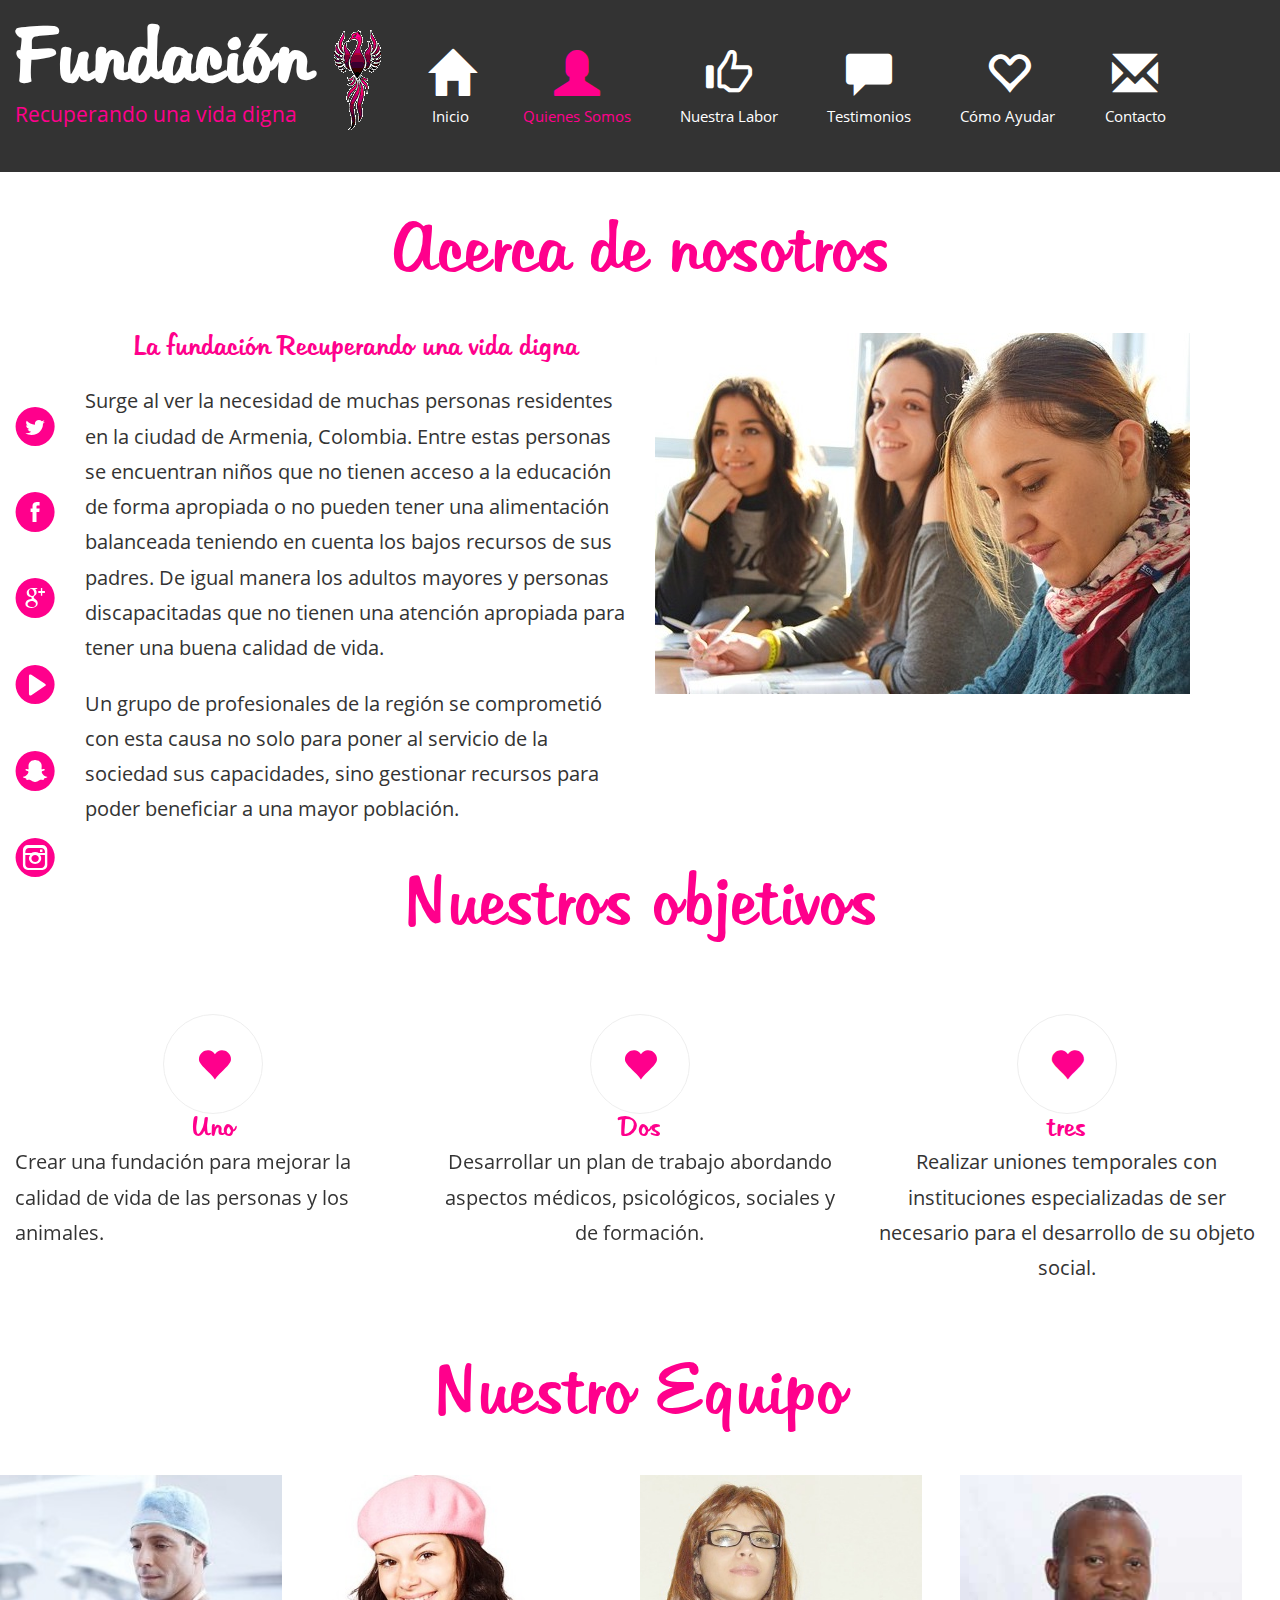
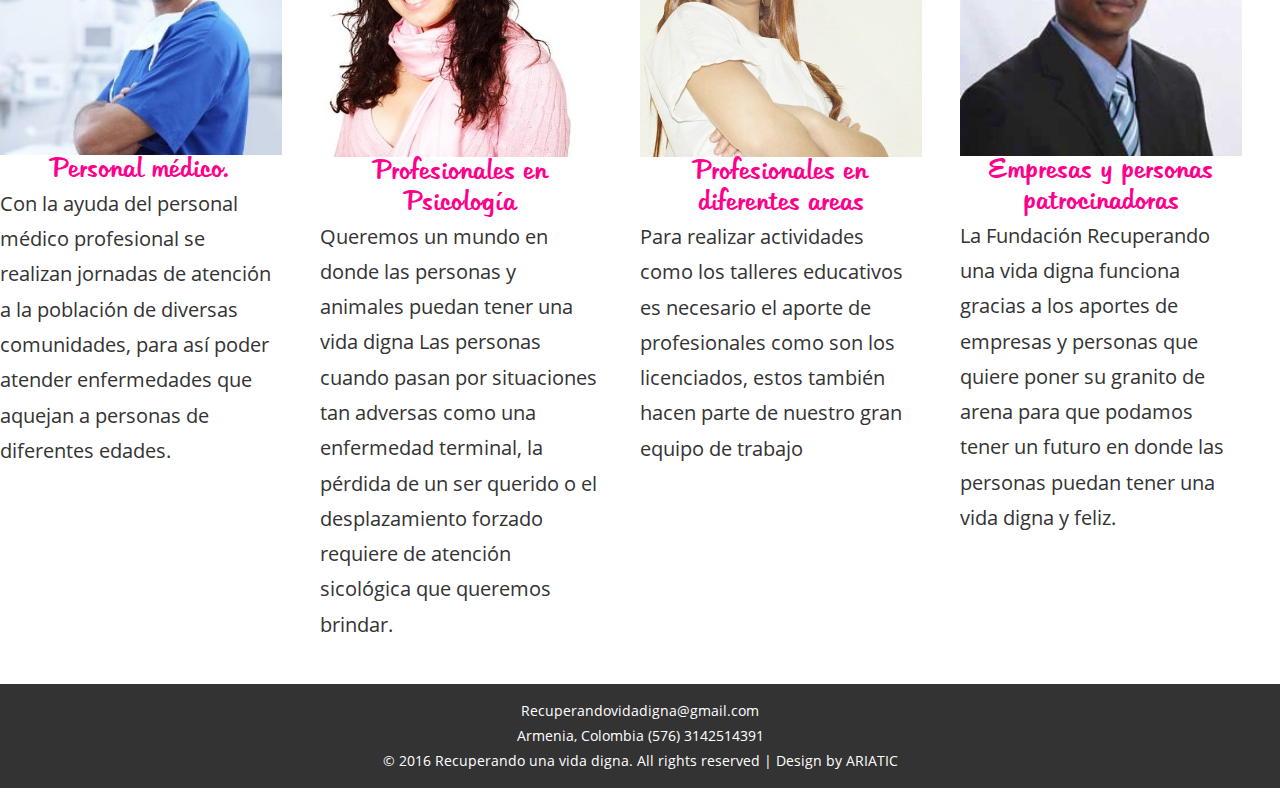
==== PaginaWeb/about.html @ aca2772b "Actualización de cambios" ====
﻿<!--
Author: W3layouts
Author URL: http://w3layouts.com
License: Creative Commons Attribution 3.0 Unported
License URL: http://creativecommons.org/licenses/by/3.0/
-->
<!DOCTYPE html>
<html>
<head>
<title>Charity a charity Category Flat Bootstrap Responsive Web Template | About :: w3layouts</title>
<link href="css/bootstrap.css" rel='stylesheet' type='text/css' />
<!-- jQuery (Bootstrap's JavaScript plugins) -->
<script src="js/jquery.min.js"></script>
<!-- Custom Theme files -->
<link href="css/style.css" rel="stylesheet" type="text/css" media="all" />
<link href="css/fundacion.css" rel='stylesheet' type='text/css' />
<!-- Custom Theme files -->
<meta name="viewport" content="width=device-width, initial-scale=1">
<meta http-equiv="Content-Type" content="text/html; charset=utf-8" />
<meta name="keywords" content="Charity Responsive web template, Bootstrap Web Templates, Flat Web Templates, Android Compatible web template, 
Smartphone Compatible web template, free webdesigns for Nokia, Samsung, LG, SonyErricsson, Motorola web design" />
<script type="application/x-javascript"> addEventListener("load", function() { setTimeout(hideURLbar, 0); }, false); function hideURLbar(){ window.scrollTo(0,1); } </script>

</head>
<body>
    <!---->

    <header class="encabezado">

        <div class="maya">

            <a href="index.html" class="logotipo">
                <h2 class="titulofundacion maya1">Fundación</h2>
                <h4 class="titulo1">Recuperando una vida digna</h4>
            </a>

        </div>

        <section class="imagenLogo maya">

            <img src="images/logo-final-ave-fenix5.png" class="imagenLogo" />
        </section>

                <div class="maya">
                    <div class="header-top">

                        <div class="top-menu1">
                            <span class="menu1">SOCIAL</span>

                            <ul class="socialmedia">
                                <li><a href="https://twitter.com/Rvidadigna" target="_blank">A</a></li>
                                <li><a href="https://www.facebook.com/recuperando.unavidadigna" target="_blank">B</a></li>
                                <li><a href="https://plus.google.com/u/0/114575004802060829452/posts" target="_blank">C</a></li>
                                <li><a href="https://www.youtube.com/channel/UCxZM-5eTCwIT9aloMJXSlDg" target="_blank">F</a></li>
                                <li><a href="">W</a></li>
                                <li><a href="https://www.instagram.com/recuperandovidadigna/" target="_blank">V</a></li>
                            </ul>
                        </div>
                        <div class="top-menu">
                            <span class="menu">MENU</span>
                            <ul>
                                <li><a href="index.html"><span class="glyphicon glyphicon-home" aria-hidden="true"></span>Inicio</a></li>
                                <li class="active"><a href="about.html"><span class="glyphicon glyphicon-user" aria-hidden="true"></span>Quienes Somos</a></li>
                                <li><a href="shortcodes.html"><span class="glyphicon glyphicon-thumbs-up" aria-hidden="true"></span>Nuestra Labor</a></li>
                                <li><a href="gallery.html"><span class="glyphicon glyphicon-comment" aria-hidden="true"></span>Testimonios</a></li>
                                <li><a href="como_ayudar.html"><span class="glyphicon glyphicon-heart-empty" aria-hidden="true"></span>Cómo Ayudar</a></li>
                                <li><a href="contact.html"><span class="glyphicon glyphicon-envelope" aria-hidden="true"></span>Contacto</a></li>
                            </ul>
                        </div>


                        <!-- script-for-menu -->
                        <script>

                            $("span.menu").click(function () {
                                $(".top-menu ul").slideToggle("slow", function () {
                                });
                            });
                        </script>
                        <!-- script-for-menu -->
                        <div class="clearfix"></div>
                    </div>
                </div>

</header>   
        
        <!---->
        <div class="about">
            <div class="container">
                <h1 class="tabitha"> Acerca de nosotros</h1>
                <div class="about-grids">
                    <div class="col-md-6">

                        <div class="team-grid">
                            <h5 class="tabitha2">La fundación Recuperando una vida digna</h5>
                            <br />
                            <p>Surge al ver la necesidad de muchas personas residentes en la ciudad de Armenia, Colombia. Entre estas personas se encuentran niños que no tienen acceso a la educación de forma apropiada o no pueden tener una alimentación balanceada teniendo en cuenta los bajos recursos de sus padres. De igual manera los adultos mayores y personas discapacitadas que no tienen una atención apropiada para tener una buena calidad de vida. </p>
                            <br />
                            <p>Un grupo de profesionales de la región se comprometió con esta causa no solo para poner al servicio de la sociedad sus capacidades, sino gestionar recursos para poder beneficiar a una mayor población. </p>
                         </div>
                         </div>
                        </div>

                    

                    <div class="col-md-6 abt-pic">
                        <img src="images/about.jpg"class="img-responsive" alt="" />
                    </div>
                    <div class="clearfix"></div>
                </div>
                <br />
                <br />
                <h1 class="tabitha"> Nuestros objetivos </h1>
                <div class="charitys abt-chrits">
                    <div class="col-md-4 chrt_grid" style="visibility: visible; -webkit-animation-delay: 0.4s;">
                        <div class="chrty">
                            <figure class="icon">
                                <span class="glyphicon-icon glyphicon-heart" aria-hidden="true"></span>
                            </figure>
                             <h5 class="tabitha2">Uno</h5>
                                <p class="objetivos">Crear una fundación para mejorar la calidad de vida de las personas y los animales.</p>
                            </div>
                    </div>
                    <div class="col-md-4 chrt_grid" style="visibility: visible; -webkit-animation-delay: 0.4s;">
                        <div class="chrty">
                            <figure class="icon">
                                <span class="glyphicon-icon glyphicon-heart" aria-hidden="true"></span>
                            </figure>
                            <h5 class="tabitha2">Dos</h5>
                            <p> Desarrollar un plan de trabajo abordando aspectos médicos, psicológicos, sociales y de formación.</p>
                        </div>
                    </div>
                    <div class="col-md-4 chrt_grid" style="visibility: visible; -webkit-animation-delay: 0.4s;">
                        <div class="chrty">
                            <figure class="icon">
                                <span class="glyphicon-icon glyphicon-heart" aria-hidden="true"></span>
                            </figure>
                            <h5 class="tabitha2">tres</h5>
                            <p> Realizar uniones temporales con instituciones especializadas de ser necesario para el desarrollo de su objeto social.</p>
                        </div>
                    </div>
                    <div class="clearfix"></div>
                </div>
                <div class="testimonals">
                    
                <div class="team">
                    <h5 class="tabitha">Nuestro Equipo</h5>
                    <div class="team-sec">
                        <div class="grid_4">
                            <div class="team-grid ">
                                <img src="images/medicos 2.jpg" alt="">
                                <h5 class="tabitha2">Personal médico.</h5>
                                <p> Con la ayuda del personal médico profesional se  realizan jornadas de atención a la población de diversas comunidades, para así poder atender enfermedades que aquejan a personas de diferentes edades. </p>
                            </div>
                        </div>
                        <div class="grid_4">
                            <div class="team-grid">
                                <img src="images/sicologo.jpg" alt="">
                                <h5 class="tabitha2">Profesionales en Psicología</h5>
                                <p> Queremos un mundo en donde las personas y animales puedan tener una vida digna Las personas cuando pasan por situaciones tan adversas como una enfermedad terminal, la pérdida de un ser querido o el desplazamiento forzado requiere de atención sicológica que queremos brindar. </p>
                            </div>
                        </div>
                        <div class="grid_4 span66">
                            <div class="team-grid">
                                <img src="images/profe 2.jpg" alt="">
                                <h5 class="tabitha2">Profesionales en diferentes areas </h5>
                                <p>Para realizar actividades como los talleres educativos es necesario el aporte de profesionales como son los licenciados, estos también hacen parte de nuestro gran equipo de trabajo </p>
                            </div>
                        </div>
                        <div class="grid_4">
                            <div class="team-grid">
                                <img src="images/t4.jpg" alt="">
                                <h5 class="tabitha2">Empresas y personas patrocinadoras </h5>
                                <p> La Fundación Recuperando una vida digna funciona gracias a los aportes de empresas y personas que quiere poner su granito de arena para que podamos tener un futuro en donde las personas puedan tener una vida digna y feliz.</p>
                            </div>
                        </div>
                        <div class="clearfix"></div>
                    </div>
                </div>
            </div>
        </div>
        <!---->
        <div class="copywrite">
            <div class="container">
                <p>Recuperandovidadigna@gmail.com</p>
                <p> Armenia, Colombia (576) 3142514391 </p>
                <p> © 2016 Recuperando una vida digna. All rights reserved | Design by <a href="http://w3layouts.com/">ARIATIC</a></p>
            </div>
        </div>
        <!---->
</body>

</html>
---- PaginaWeb/css/style.css ----
/*--
	Author: W3layouts
	Author URL: http://w3layouts.com
	License: Creative Commons Attribution 3.0 Unported
	License URL: http://creativecommons.org/licenses/by/3.0/
--*/
body{
	margin:0;
	padding:0;
	font-family: 'OpenSans-Regular';
 }
body a{
	transition:0.5s all;
	-webkit-transition:0.5s all;
	-moz-transition:0.5s all;
	-o-transition:0.5s all;
	-ms-transition:0.5s all;
}
h1,h2,h3,h4,h5,h6{
	margin:0;			   
}
h1.b1,h2.b2,h3.b3 {
  margin-bottom:25px;
  display: block;
}
.row{
	margin:0;
}
.breadcrumb{
	margin:1em 0;
}		
p{
	margin:0;
}
ul{
margin:0;
padding:0;
}
@font-face {
   font-family: 'OpenSans-Regular';
   src: url(../fonts/OpenSans-Regular.ttf)format('truetype');
}
@font-face {
   font-family: 'OpenSans-Light';
   src: url(../fonts/OpenSans-Light.ttf)format('truetype');}

@font-face {
   font-family: 'Dosis-Regular';
   src: url(../fonts/Dosis-Regular.ttf)format('truetype');
}
@font-face {
   font-family: 'Dosis-Bold';
   src: url(../fonts/Dosis-Bold.ttf)format('truetype');
}
@font-face {
   font-family: 'Dosis-Medium';
   src: url(../fonts/Dosis-Medium.ttf)format('truetype');
}
/*----*/
.header{
	background:#333;
	padding:2em 0 1em;
}
.header-top{
	margin-bottom:1em;
}
.logo{
	float:left;
	width:30%;
}
.hdr-address{
	float:left;
	width:50%;
}
.logo a h1{
	color:#FF008C;
	 font-family: 'Dosis-Bold';
font-size:3em;	
	display:inline-block;
	text-decoration:none;
}
.logo a h1 span{
	color:#8D8D8D;
	font-size:16px;
	display:block;
	font-family: 'Dosis-Regular';
}
.address1 p{
	color:#fff;
	font-size:0.9em;
	font-family: 'OpenSans-Light';
}
.address1 h5{
	font-weight:600;
	margin-bottom:5px;
	font-size:1em;
	color:#fff;
}
.address1{
	margin-right:3%;
	width:72%;
	float:left;
}
.call{
	float:left;
	width:25%;
}
.call h5{
	font-weight:600;
	margin-bottom:5px;
	font-size:1em;
	color:#fff;
}
.call p{
	color:#FF008C;
	font-size:0.9em;
	font-family: 'OpenSans-Light';
}
/*--start-search--*/
.search {
    float:left;
}
.sb-search {
	position: absolute;
	right: 14%;
	width: 0%;
	min-width: 41px;
	margin: 0;
	height:40px;
	float: right;
	overflow: hidden;
	-webkit-transition: width 0.3s;
	-moz-transition: width 0.3s;
	transition: width 0.3s;
	-webkit-backface-visibility: hidden;
	background: none;
}
.sb-search-input {
    position: absolute;
    top: 0px;
    left: 30px;
    border: none;
    outline: none;
    height:35px;
	width:80%;
    margin: 0;
    z-index: 10;
    font-size: 1em;
    color: #808080;
    padding: 0 0.7em;
    border-bottom: 1px solid #333;
}
.sb-search-input::-webkit-input-placeholder {
	color:#000;
}
.sb-search-input:-moz-placeholder {
	color: #000;
}
.sb-search-input::-moz-placeholder {
	color: #efb480;
}
.sb-search-input:-ms-input-placeholder {
	color: #ffffff;
}
.sb-icon-search,.sb-search-submit  {
	width: 41px;
    height: 34px;
    display: block;
    position: absolute;
    right: 0;
    top: 0px;
    padding: 0;
    margin: 0;
    line-height: 85px;
    text-align: center;
	cursor: pointer;
}
.sb-search-submit {
	background:#333 url('../images/search.png') no-repeat center 6px;
	-ms-filter: "progid:DXImageTransform.Microsoft.Alpha(Opacity=0)"; /* IE 8 */
    filter: alpha(opacity=0); /* IE 5-7 */
    color: transparent;
	border: none;
	outline: none;
	z-index: -1;
	-webkit-appearance: none;
}
.sb-icon-search {
   background:#333 url('../images/search.png') no-repeat center 6px;
	z-index: 90;
}
/* Open state */
.sb-search.sb-search-open,.no-js .sb-search {
	width:22%;
}
.sb-search.sb-search-open .sb-icon-search,.no-js .sb-search .sb-icon-search {
	z-index: 11;
}
.sb-search.sb-search-open .sb-search-submit,.no-js .sb-search .sb-search-submit {
	z-index: 90;
}
/*-- search-ends --*/
.top-menu{
	text-align:center;
}
.top-menu ul li{
	display:inline-block;
	margin-top:1em;
}
.top-menu ul li a{
	font-size:1.1em;
	display:block;
	padding:10px 18px;
	margin:0 0.3em;
	color:#fff;
	text-decoration:none;
}
.top-menu ul li.active a,.top-menu ul li a:hover{
	color:#FF008C;
}
span.menu{
	display: none;
}
.glyphicon {
  top: -8px;
  display: block;
}
/*--banner--*/
@keyframes cf3FadeInOut {
    0% {
        background: url('../images/bnr3.jpg') no-repeat 0px 0px;
    }

    25% {
        background: url('../images/Slide 3.jpg') no-repeat 0px 0px;
    }

    50% {
        background: url('https://www.telemundo.com/sites/nbcutelemundo/files/images/media_gallery_cover/2015/08/26/tres-perros-en-un-sofa.jpg') no-repeat 0px 0px;
    }
     100% {
        background: url('../images/bnr3.jpg') no-repeat 0px 0px;
    }
}

#cf3 img.top {
animation-name: cf3FadeInOut;
animation-timing-function: ease-in-out;
animation-iteration-count: infinite;
animation-duration: 20s;
animation-direction: unset;
}



.banner{
	background:url('../images/bnr3.jpg') no-repeat 0px 0px;
	background-size:cover;
	min-height:650px;
	padding-top:17em;
	text-align:center;
    animation-name: cf3FadeInOut;
    animation-timing-function: ease-in-out;
    animation-iteration-count: infinite;
    animation-duration: 20s;
    animation-direction: unset;
}
.banner h2{
	color:#fff;
	font-size:4em;
	font-family: 'Dosis-Bold';
}
.slider {
	position: relative;
	text-align: center;
}
.rslides {
  position: relative;
  list-style: none;
  overflow: hidden;
  width: 100%;
  padding: 0;
  margin: 0;
  }
.rslides h2{
color:#fff;
font-size: 4em;
    width: 92%;
    margin: 0 auto;
	letter-spacing:2px;
	text-transform:uppercase;
}
.rslides h3{
color:#fff;
font-size: 2em;
margin-top:1em;
text-transform:uppercase;
}
.rslides li {
  -webkit-backface-visibility: hidden;
  position: absolute;
  display: none;
  width: 100%;
  left: 0;
  top: 0;
  }
.rslides li:first-child {
  position: relative;
  display: block;
  float: left;
  }
.callbacks_tabs a:after {
	content: "\f111";
	font-size: 0;
	font-family: FontAwesome;
	visibility: visible;
	display: block;
	height:11px;
	width: 11px;
	display: inline-block;
	border: 2px solid #fff;
	border-radius:50%;
	background:#fff;
}
.callbacks_here a:after{
	border: 2px solid #FFF;
	background:transparent;
}
.callbacks_tabs a{
	visibility:hidden;
}
.callbacks_tabs li{
	display:inline-block;
}
ul.callbacks_tabs.callbacks1_tabs {
	position: absolute;
	bottom: -100%;
	z-index: 999;
	left: 44%;
}
/*----*/
.welcome {
    padding: 2em 0em 0em 0em;
}
.welcome-top{
	text-align:center;
}
.welcome-top h3,.mission h3{
    color: #FF008C;
    font-size: 3em;
    margin: 0;
    font-family: 'Dosis-Regular';
	text-align:center;
}
.welcome-top h4 {
    font-size: 2.5em;
    margin: 0.7em 0 0;
    color: #666;
   font-family: 'Dosis-Regular';
   font-weight:500;
   font-weight:bold;
}
.welcome-top p {
    font-size: 1.7em;
    line-height: 1.8em;
    color: #666;
        margin: 1em auto;
    width: 80%;
}
.charitys{
	margin-top:2em;
}
.chrt_grid{
	text-align:center;
}
.chrt_grid .icon {
  width: 100px;
  height: 100px;
  border-radius: 50%;
  background:#fff;
  margin: 0 auto;
  text-align: center;
  position: relative;
	border:1px solid #eee;
}
.chrt_grid .icon img {
  position: relative;
  z-index: 100;
  transition: all 0.3s ease 0s;
}
.chrt_grid .icon:before {
  content: '';
  width: 102%;
  height: 102%;
  border-radius: 50%;
  background: #333;
  position: absolute;
  top: -1px;
  left: -1px;
  z-index: 10;
  -webkit-transform: scale(0);
  -moz-transform: scale(0);
  -ms-transform: scale(0);
  -o-transform: scale(0);
  transform: scale(0);
  transition: all 0.3s ease 0s;
}
.chrt_grid:hover .icon img {
  -webkit-transform: scale(0.9);
  -moz-transform: scale(0.9);
  -ms-transform: scale(0.9);
  -o-transform: scale(0.9);
  transform: scale(0.9);
}
.chrt_grid:hover .icon:before {
  -webkit-transform: scale(1);
  -moz-transform: scale(1);
  -ms-transform: scale(1);
  -o-transform: scale(1);
  transform: scale(1);
}
.glyphicon-heart,.glyphicon-asterisk,.glyphicon-flag{
	color:#FF008C;
  font-size:35px;
}
.glyphicon-icon {
    position: relative;
  top: 33px;
  display: block;
  font-family: 'Glyphicons Halflings';
  font-style: normal;
  font-weight: normal;
  text-align: center;
  line-height: 1;
  -webkit-font-smoothing: antialiased;
  -moz-osx-font-smoothing: grayscale;
  z-index: 999;
}
.chrty h3 {
    color: #333;
    font-size: 1.7em;
    margin:0.5em 0;
   font-family: 'Dosis-Medium';
}
.chrty p {
    font-size: 1.4em;
    line-height: 1.8em;
    color: #333;
}
/*--mission--*/
.mission{
    padding-top:3em;
	padding-bottom:1em;
}
.blog1 h4 a {
    color: #333;
    font-size: 1.25em;
   font-family: 'Dosis-Medium';
    margin: 2.7em 0 0.5em 0;
    display: inline-block;
    text-decoration: none;
}
.blog1 p{
	color:#666;
    font-size:1.5em;
    text-align:justify;
}
.text_grid{
	text-align:right;
}
.mission-sec{
	margin-top:3em;
}
.join {   
    padding: 2.5em 0;
    background: #333;
    text-align: center;
}
.join h3 {
    font-size: 2.2em;
    color: #fff;
	 font-family: 'Dosis-Medium';
	 margin-bottom:5px;
}
.join p {
    line-height: 1.8em;
    color: #fff;
    font-size: 1em;
}
.join a {
    font-size: 1.3em;
    font-weight: 600;
    color: #fff;
    padding: 0.5em 1.8em;
    background: #333;
    border-radius: 7px;
	-webkit-border-radius: 7px;
	-moz-border-radius: 7px;
	-o-border-radius: 7px;
	-ms-border-radius: 7px;
    border: 2px solid #fff;
    display: inline-block;
    text-decoration: none;
}
.join a:hover{
	background: #fff;
	color:#333;
}
/*--bottom-grids--*/
.bottom-grids{
	padding:3em 0;
}
.bottom-left-grid{
	padding-left:0;
}
.bottom-left-grid h3,.bottom-right-grid h3{
	color: #FF008C;
    font-size: 2.3em;
    font-family: 'Dosis-Regular';
}
.project{
	margin-top:2.5em;
}
.project h4{
    color: #333;
    font-size:1.5em;
    font-family: 'Dosis-Medium';
    margin:0.5em 0;
    display: inline-block;
    text-decoration: none;
}
.project p {
    color: #999;
    font-size: 1em;
    line-height: 1.8em;
}
.project a{
	display:block;
	margin-top:1em;
	text-decoration:none;
	color: #FF008C;
}
.project a:hover{
	color:#333;
}
.links{
	margin-top:2em;
}
.links h3{
	color: #FF008C;
    font-size: 2.3em;
    font-family: 'Dosis-Regular';
}
.glyphicon2{
    position: relative;
    top:2px;
	margin-right:1em;
    display: inline-block;
    font-family: 'Glyphicons Halflings';
    font-style: normal;
    font-weight: 400;
    line-height: 1;
    -webkit-font-smoothing: antialiased;
    -moz-osx-font-smoothing: grayscale;
}
.glyphicon-menu-right:before{
	color:#333;
	content: "\e258";
}
.links ul{
	margin-top:2em;
}
.links ul li{
	display:block;
}
.links ul li a{
	display:block;
	text-decoration:none;
	color:#333;
	font-size:1.1em;
	padding-bottom:15px;
}
.links ul li a:hover{
	color: #FF008C;
}
.event-pic-info h4 a{
    color: #868686;
    font-size: 1em;
	text-decoration: none;
}
.event-pic-info h4 a:hover,.blog1 h4 a:hover{
	color: #FF008C;
}

.event-pic-info span{
    color: #D2D2D2;
    font-size:1em;
    margin: .5em 0;
	display: inline-block;
}
.event-pic-info p {
    color: #999;
    font-size: 1em;
    line-height: 1.8em;
}
.event-grids{
	margin-top:3em;
}
.bottom-right-grid{
	padding-left:6em;
}
.event-pic{
	padding-left:0;
}
.event-pic-info{
	padding-right:0;
}
.social-grid h4{
	color: #FF008C;
    font-size: 2em;
    font-family: 'Dosis-Regular';
}
.social-grid{
	float:left;
	margin-right:2em;
}
.social-grid p{
	color:#999;
	font-size:0.9em;
	margin-top:8px;
}
.icons{
	float:left;
}
.social i {
width: 27px;
height: 27px;
background: url('../images/social.png') no-repeat 0px 0px;
display: inline-block;
margin:0 5px;
}
a i.facebook:hover{
background-position:-3px -2px;
}
a i.twitter:hover{
background-position: -43px -3px;
}
a i.dribble:hover{
background-position: -83px -3px;
}
a i.google:hover{
background-position:-126px -2px
}
a i.youtube:hover{
background-position:-167px -3px;
}
a i.facebook{
background-position:-3px -36px;
}
a i.twitter{
background-position: -43px -36px;
}
a i.dribble{
background-position: -83px -36px;
}
a i.google{
background-position:-126px -36px
}
a i.youtube{
background-position:-167px -36px;
}
.news-ltr{
	margin:3em 0 3em;
}
.news-ltr h4 {
    color: #FF008C;
    font-size: 2em;
    font-family: 'Dosis-Regular';
    margin: 0em 0em 0.5em 0em;
}
 .news-ltr p {
    color: #999;
    line-height: 1.8em;
    font-size:1em;
}
.news-ltr form input[type="text"] {
  width: 72%;
  padding:12px 12px;
  float: left;
  color: #333;
  outline: none;
  background: none;
  border:1px solid #333;
  background: #fff;
  font-size:0.9em;
}
.news-ltr form input[type="submit"] {
  width: 23%;
  color: #fff;
  border: 2px solid #333;
  outline: none;
  padding: 11px 12px;
  background:#333;
  transition: 0.5s all;
  -webkit-transition: 0.5s all;
  -moz-transition: 0.5s all;
  -o-transition: 0.5s all;
  -ms-transition: 0.5s all;
  float: left;
  font-size:0.9em;
}
.news-ltr form input[type="submit"]:hover{
	  border: 2px solid #333;  
  background: transparent;
  color:#333;  
}
.news-ltr form{
	margin-top:2em;
}
.copywrite{
	padding: 1em 0;
    text-align: center;
	background:#333;
}
.copywrite p {
    color: #fff;
    line-height: 1.8em;
    font-size: 1em;
}
.copywrite p  a{
	color:#fff;
}
/*--about--*/
.about{
	padding:3em 0;
}
.about h2,h2.top,.gallery h2,h3.hdng{
	color: #FF008C;
    font-size: 3em;
    font-family: 'Dosis-Medium';
    text-align: center;
}
.about-grids{
	margin-top:3em;
}
.about-info h3{
	color: #333;
    font-size: 2.3em;
    font-family: 'Dosis-Regular';
}
.about-info h5 {
    color: #FF008C;
    margin: 0.5em 0;
    font-size: 1.1em;
    line-height: 1.5em;
}
.about-info p{
	font-size:1em;
	color:#999;
	line-height:1.8em;
}
.abt-chrits{
	margin:5em 0;
}
.testimonals{
	margin-top:4em;
}
.testimonals h3{
	color: #FF008C;
    font-size:2.5em;
    font-family: 'Dosis-Regular';
	text-align:center;
}
.testimonal-grids{
	margin-top:2em;
}
.testimonal-grid:first-child {
  margin: 0;
}
.testimonal-grid{
  margin: 0 0 0 30px;
  padding:0;
  width: 31.5%;
}
.testi-info p{
  background: #333;
  padding: 25px 30px 25px 30px;
  border-radius: 0;
  line-height: 1.5em;
  font-size: 0.95em;
  color: #7d7d7d;
}
.testi-info p:hover{
	color:#fff;
}
.testi-info h4{
	color:#333;
	font-size:1.3em;
	margin-top:15px;
	display:block;
}
.testi-info a{
	color:#FF008C;
	text-decoration:none;
	font-size: 0.8em;
	font-weight:500;
}
.testi-info a:hover{
	color:#333;
}
.team{
margin-top:3em;
}
.team h3{
	color: #FF008C;
    font-size:2.5em;
    font-family: 'Dosis-Regular';
	text-align:center;
}
.grid_4 {
	width: 22%;
	float: left;
	margin: 0 3% 0% 0;
}
.team-grid p {
font-size: 1.4em;
  line-height: 1.8em;
  color: #333;
  text-align:left;
}
.team-grid img {
	width: 100%;
}
.team-grid h4{
    font-size: 1.3em;
    color: #333;
  margin:0.6em 0;
}
.team-sec{
	margin-top:3em;
}
/*--shortcodes--*/
.pages {
	padding:3em 0px;
}
h3.ghj {
	color: #000;
	font-size: 2em !important;
	margin: 0 0 1em;
}
.headdings, .Buttons, .progress-bars, .alerts, .bread-crumbs, .pagenatin, .appearance, .distracted {
	padding: 2em 0;
}
.breadcrumb {
	margin-bottom: 3em !important;
}
.table {
	margin-bottom: 0;
}
.b4,.b5,.b6 {
  margin-top: 15px !important;
  margin-bottom: 15px !important;
}
.bs-example h1, .bs-example hh2, .bs-example h3, .bs-example h4, .bs-example h5, .bs-example h6 {
  margin: 0 0 10px;
}
/*--Typography--*/
.show-grid [class^=col-] {
    background: #fff;
  text-align: center;
  margin-bottom: 10px;
  line-height: 2em;
  border: 10px solid #f0f0f0;
}
.show-grid [class*="col-"]:hover {
  background: #e0e0e0;
}
.grid_3{
	margin-bottom:2em;
}
.xs h3, h3.m_1{
	color:#000;
	font-size:1.7em;
	font-weight:300;
	margin-bottom: 1em;
}
.grid_3 p{
  color: #999;
  font-size: 0.85em;
  margin-bottom: 1em;
  font-weight: 300;
}
.grid_4{
	background:none;
}
.label {
  font-weight: 300 !important;
  border-radius:4px;
}  
.grid_5{
	background:none;
	padding:2em 0;
}
.grid_5 h3, .grid_5 h2, .grid_5 h1, .grid_5 h4, .grid_5 h5, h3.hdg, h3.bars {
	color: #000;
    font-size: 2em !important;
    margin: 0 0 1em;
}
.table > thead > tr > th, .table > tbody > tr > th, .table > tfoot > tr > th, .table > thead > tr > td, .table > tbody > tr > td, .table > tfoot > tr > td {
  border-top: none !important;
}
.tab-content > .active {
  display: block;
  visibility: visible;
}
.pagination > .active > a, .pagination > .active > span, .pagination > .active > a:hover, .pagination > .active > span:hover, .pagination > .active > a:focus, .pagination > .active > span:focus {
  z-index: 0;
}
.badge-primary {
  background-color: #03a9f4;
}
.badge-success {
  background-color: #8bc34a;
}
.badge-warning {
  background-color: #ffc107;
}
.badge-danger {
  background-color: #e51c23;
}
.grid_3 p{
  line-height: 2em;
  color: #888;
  font-size: 0.9em;
  margin-bottom: 1em;
  font-weight: 300;
}
.bs-docs-example {
  margin: 1em 0;
}
section#tables  p {
 margin-top: 1em;
}
.tab-container .tab-content {
  border-radius: 0 2px 2px 2px;
  border: 1px solid #e0e0e0;
  padding: 16px;
  background-color: #ffffff;
}
.table td, .table>tbody>tr>td, .table>tbody>tr>th, .table>tfoot>tr>td, .table>tfoot>tr>th, .table>thead>tr>td, .table>thead>tr>th {
  padding: 15px!important;
}
.table > thead > tr > th, .table > tbody > tr > th, .table > tfoot > tr > th, .table > thead > tr > td, .table > tbody > tr > td, .table > tfoot > tr > td {
  font-size: 0.9em;
  color: #999;
  border-top: none !important;
}
.tab-content > .active {
  display: block;
  visibility: visible;
}
.label {
  font-weight: 300 !important;
}
.label {
  padding: 4px 6px;
  border: none;
  text-shadow: none;
}
.nav-tabs {
  margin-bottom: 1em;
}
.alert {
  font-size: 0.85em;
}
h1.t-button,h2.t-button,h3.t-button,h4.t-button,h5.t-button {
line-height:1.8em;
  margin-top:0.5em;
  margin-bottom: 0.5em;
}
li.list-group-item1 {
  line-height: 2.5em;
}
.input-group {
  margin-bottom: 20px;
  }
.in-gp-tl{
padding:0;
}
.in-gp-tb{
padding-right:0;
}
.list-group {
  margin-bottom: 48px;
}
 ol {
  margin-bottom: 44px;
}
h2.typoh2{
    margin: 0 0 10px;
}
/*--gallery--*/
.gallery {
  padding: 3em 0 5em;
}
.gallery-bottom{
	margin-top:2em;
}
.gallery-left img{
	width:100%;
}
.gallery-left:hover img {
  -webkit-filter: grayscale(100%);
  opacity:8;
  transition: all 300ms!important;
  -webkit-transition: all 300ms!important;
  -moz-transition: all 300ms!important;
}
.gallery-left{
	position: relative;
}
.gallery-grid img{
	width:100%;
}
.gallery-grid:hover img {
  -webkit-filter: grayscale(100%);
  opacity:8;
  transition: all 300ms!important;
  -webkit-transition: all 300ms!important;
  -moz-transition: all 300ms!important;
}
.gallery-grid{
	position: relative;
}
.gallery-1{
	margin-top:25px;
}
.gallery-1:nth-child(1){
	margin-top:0;
}
/*--contact--*/
.contact {
    padding: 3em 0;
}
.map {
    padding:3em 0;
}
.map iframe {
    width: 100%;
    height: 400px;
    border: 6px solid rgb(252, 188, 78);
}
.contact-left p {
    font-size: 1em;
    color: #868686;
    line-height: 1.8em;
}
.contact-left ul {
  margin: 1.5em 0 0 0;
  padding: 0;
}
.contact-left ul li {
    display: block;
    margin-top: 1em;
    font-size: 1em;
    color: #868686;
}
.contact-left ul li a{
	color: #868686;
}
.contact-left ul li a:hover{
	color:#EF3DBE;
}
.contact-left ul li span {
    width: 15px;
    height: 15px;
    margin-right: 0.5em;
}
.contact-form-left p {
  font-size: 1em;
  color: #868686;
  line-height: 1.5em;
}
.contact-grids-info {
    margin-top: 3em;
}
.contact-right input[type="text"] {
    border: 1px solid #EAEAEA;
    width: 32.9%;
    margin: 0 0 1em 0;
    outline: none;
    font-size: 0.9em;
    color: #868686;
    padding: 10px 12px;
    -webkit-appearance: none;
}
.contact-right textarea {
    border: 1px solid #EAEAEA;
    outline: none;
    font-size: .9em;
    color: #868686;
    padding: 10px 12px;
    width: 100%;
    resize: none;
    height: 15em;
    -webkit-appearance: none;
}
.contact-right input[type="submit"] {
    border: 1px solid #FF008C;
    padding: .5em 0;
    width: 22%;
    margin-top: 0.8em;
    font-size: 1.1em;
    color: #FFFFFF;
    letter-spacing: 1px;
    outline: none;
    background-color: #FF008C;
    transition: 0.5s all ease;
    -webkit-transition: 0.5s all ease;
    -moz-transition: 0.5s all ease;
    -o-transition: 0.5s all ease;
    -ms-transition: 0.5s all ease;
    -webkit-appearance: none;
}
input[type="text"]:hover, .contact-right textarea:hover  {
    border-color: rgba(255, 0, 140, 0.29);
}
.contact-right input[type="submit"]:hover {
    background-color: #fff;
    color: #FF008C;
    border: 1px dotted #FF008C;
}
.glyphicon3 {
    position: relative;
    top: 1px;
    display: inline-block;
    font-family: 'Glyphicons Halflings';
    font-style: normal;
    font-weight: normal;
    line-height: 1;
    -webkit-font-smoothing: antialiased;
    -moz-osx-font-smoothing: grayscale;
    font-size:1.8em;
}
/*--responsive--*/
@media (max-width: 1440px){
}
@media (max-width: 1366px){
}
@media (max-width: 1280px){
.banner {
    min-height: 550px;
	padding-top: 14em;
}
.welcome-top p {
    width: 68%;
}
}
@media (max-width: 1080px){
.rslides h2 {
    font-size: 4em;
}
.banner {
    min-height: 530px;
}
.welcome-top p {
    width: 75%;
    font-size: 0.9em;
}
.chrty p,.blog1 p,.join p,.project p,.event-pic-info p,.about-info p,.news-ltr p,.contact-left p,.team-grid p{
	font-size:0.9em;
}
.blog1 h4 a {
    margin: 2em 0 0.5em 0;
}
.join-info {
    padding: 0;
}
.event-pic-info h4 a {
    font-size: 1em;
}
.bottom-right-grid {
    padding-left: 1em;
}
.testimonal-grid {
    width: 31%;
}
.contact-right input[type="text"] {
    width: 100%;
}
}
@media (max-width: 991px){
.rslides h2 {
    font-size: 3.5em;
    width: 100%;
}
.address1 h5 {
    font-size: 0.9em;
}
.address1 p {
    font-size: 0.8em;
}
.address1 {
    width: 61%;
}
.call {
    width: 36%;
}
.welcome-top h3, .mission h3 {
    font-size: 2em;
}
.welcome-top h4 {
    font-size: 1.4em;
}
.welcome-top p {
    width: 91%;
}
.chrt_grid {
    width: 80%;
    margin:0 auto 2em;
}
.blog1 h4 a {
    font-size: 0.96em;
	margin: 1em 0 0.5em 0;
}
.blog1 {
    width: 50%;
    float: left;
}
.blog-pic {
    width: 50%;
    float: left;
}
.blog-grids {
    margin-bottom: 2em;
}
.join h3 {
    font-size: 2em;
}
.join a {
    font-size: 1.1em;
	margin-top:1em;
}
.bottom-left-grid h3, .bottom-right-grid h3 {
    font-size:1.7em;
}
.project {
    margin-top: 2em;
}
.links ul li a {
    font-size: 1em;
    padding-bottom: 12px;
}
.bottom-right-grid {
    padding: 0;
	margin-top:2em;
}
.event-grids {
    margin-top: 1.5em;
}
.event-pic-info {
    padding: 0;
    margin-top: 1em;
    float: left;
    width: 60%;
}
.event-pic {
    padding-left: 0;
    float: left;
    width: 40%;
}
.about h2, h2.top, .gallery h2, h3.hdng {
    font-size: 2.5em;
}
.about {
    padding: 2em 0;
}
.about-info h3 {
    font-size: 1.7em;
}
.abt-pic {
    padding: 0;
    margin-top: 1.5em;
}
.about-info{
	padding: 0;
}
.testimonal-grid {
    width: 30%;
    float: left;
}
.team-grid h4 {
    font-size: 1em;
}
.pages {
    padding: 2em 0px;
}
.gallery-grid {
    position: relative;
    width: 25%;
    float: left;
}
.map iframe {
    height: 325px;
}
.contact-right {
    padding: 0;
}
.contact-left {
    padding: 0;
    margin-top: 2em;
}
.contact-right input[type="submit"] {
    width: 16%;
}
.gallery {
    padding: 2em 0 5em;
}
.contact {
    padding: 2em 0;
}
.sb-search.sb-search-open, .no-js .sb-search {
    width: 41%;
}
}
@media (max-width: 640px){
span.menu{
	display: block;
  text-align: right;
  padding-bottom: 0.5em;
  cursor: pointer;	
  position:relative;
}
.top-menu span.menu{
	display:block;
	color:#fff;
	text-align: center;
	font-size:1.1em;
	font-weight:600;
}
.top-menu {
	width:100%;
	float: none;
}
.top-menu  ul{
	display:none;
}
.top-menu  ul li {
	font-size: 12px;
	display:inline-block;
	width: 100%;
	margin:0;
}
.top-menu ul li a {
	padding:12px 0;
	font-size: 1.2em;
	width: 100%;
	margin:0;
}
.top-menu  ul{
	margin: 0;
	z-index: 999;
	position: absolute;
	width: 100%;
	text-align: center;
	left: 0%;	
	background:#333;
	    padding: 10px 0;
}
.logo a h1 {
    font-size: 2.5em;
}
.logo a h1 span {
    font-size: 14px;
}
.logo {
    width: 23%;
}
.hdr-address {
    width: 60%;
}
.sb-search {
    right: 3%;
    top: 3%;
}
.sb-search.sb-search-open, .no-js .sb-search {
    width: 55%;
}
.header-top {
    margin-bottom: 0;
}
.rslides h2 {
    font-size: 2.6em;
}
.banner {
    min-height: 362px;
    padding-top: 8em;
}
.rslides h3 {
    font-size: 1em;
    margin-top: 0.5em;
}
.welcome {
    padding: 2em 0 1em;
}
.chrt_grid {
    width: 100%;
}
.charitys {
    margin-top: 2em;
}
.blog1 {
    width: 100%;
	padding:0;
}
.mission-sec {
    margin-top: 1em;
}
.blog-pic {
    width: 100%;
   margin-top:1em;
    padding: 0;
}
.mission {
    padding-bottom:1em;
}
.join h3 {
    font-size: 1.8em;
}
.join p{
	font-size:0.8em;
}
.bottom-grids {
    padding: 2em 0;
}
.project h4 {
    font-size: 1.35em;
}
.event-pic-info {
    margin-top: 0;
}
.links ul {
    margin-top: 1em;
}
.social-grid h4 {
    font-size: 1.7em;
}
.testimonal-grid {
    width: 100%;
}
.testimonal-grid {
    margin:0 0 1em 0;
}
.testimonal-grid:first-child {
     margin:0 0 1em 0;
}
.grid_4 {
    width: 47%;
    float: left;
    margin: 0 3% 3% 0;
}
.team {
    margin-top: 1em;
}
ul.callbacks_tabs.callbacks1_tabs {
    z-index: 0;
}
.gallery-grid {
    position: relative;
    width: 50%;
    margin-bottom: 2em;
}
.gallery-1 {
    margin-top:0;
}
.gallery {
    padding: 2em 0 2em;
}
.about h2, h2.top, .gallery h2, h3.hdng {
    font-size: 2.3em;
}
.map {
    padding: 1.5em 0;
}
}
@media(max-width:480px){
.logo {
    width: 100%;
    float: none;
    text-align: center;
}
.header {
    padding: 1em 0 1em;
}
.hdr-address {
    width: 100%;
    float: none;
	margin-top:1em;
}
.address1 {
    width: 56%;
    margin-right: 0%;
}
.sb-search {
    right: 3%;
    top: 15%;
}
.sb-search.sb-search-open, .no-js .sb-search {
    width: 75%;
}
span.menu {
    padding-bottom: 0;
    margin-top: 1em;
}
.banner {
    min-height: 290px;
    padding-top: 8em;
}
.rslides h2 {
    font-size: 2em;
}
.welcome-top h4 {
    font-size: 1.2em;
}
.welcome-top p {
    width: 100%;
	font-size: 0.85em;
}
.chrty p, .blog1 p, .join p, .project p, .event-pic-info p, .about-info p, .news-ltr p, .contact-left p, .team-grid p {
    font-size: 0.85em;
}
.mission-sec {
    margin-top: 0em;
}
.blog-grids {
    margin-bottom: 1em;
}
.join {
    padding: 2em 0;
}
.join h3 {
    font-size: 1.6em;
}
.join a {
    font-size: 1em;
    margin-top: 1em;
}
.bottom-left-grid h3, .bottom-right-grid h3 {
    font-size: 1.5em;
}
.bottom-grids {
    padding: 1em 0;
}
.project {
    margin-top: 1em;
}
.event-pic {
    padding: 0;
    width: 100%;
}
.event-pic-info {
    margin-top: 1em;
    width: 100%;
}
.news-ltr {
    margin: 2em 0;
}
.news-ltr h4 {
    font-size: 1.5em;
}
.social-grid h4 {
    font-size: 1.5em;
}
.social-grid {
    margin-right: 0em;
}
.about-grids {
    margin-top: 1.5em;
}
.about-info h3 {
    font-size: 1.5em;
}
.about-info h5 {
    font-size: 0.95em;
}
.chrty h3 {
    font-size: 1.35em;
}
.testimonals h3 {
    font-size: 1.8em;
}
.testimonals {
    margin-top: 0;
}
.abt-chrits {
    margin:3em 0 0;
}
.team h3 {
    font-size: 1.8em;
}
.team-sec {
    margin-top: 1em;
}
.about h2, h2.top, .gallery h2, h3.hdng {
    font-size:1.7em;
}
.map iframe {
    height: 250px;
}
.contact-right textarea {
    height: 13em;
}
.contact-right input[type="submit"] {
    width: 26%;
}
.contact-left ul li {
    font-size: 0.85em;
}
}
@media(max-width:320px) {
    .address1 h5 {
        font-size: 0.75em;
    }

    .address1 p {
        font-size: 0.75em;
    }

    .call h5 {
        font-size: 0.7em;
    }

    .address1 {
        width: 56%;
        margin-right: 2%;
    }

    .sb-search {
        right: 2%;
        top: 15%;
    }

        .sb-search.sb-search-open, .no-js .sb-search {
            width: 90%;
        }

    .banner {
        min-height: 213px;
        padding-top: 3em;
    }

    .rslides h2 {
        font-size: 2em;
    }

    .rslides h3 {
        font-size: 0.9em;
    }

    ul.callbacks_tabs.callbacks1_tabs {
        left: 37%;
        bottom: -72%;
    }

    .welcome-top h3, .mission h3 {
        font-size: 1.7em;
    }

    .blog1 h4 a {
        font-size: 0.9em;
        margin: 1em 0 0.5em 0;
    }

    .join h3 {
        font-size: 1.4em;
        line-height: 1.4em;
    }

    .join p {
        line-height: 1.6em;
    }

    .project h4 {
        font-size: 1.2em;
    }

    .links {
        margin-top: 1em;
    }

        .links ul li a {
            font-size: 0.9em;
        }

    .bottom-right-grid {
        margin-top: 1em;
    }

    .news-ltr {
        margin: 1em 0;
    }

        .news-ltr form {
            margin-top: 1em;
        }

            .news-ltr form input[type="text"] {
                width: 100%;
                margin-bottom: 1em;
            }

            .news-ltr form input[type="submit"] {
                width: 38%;
                padding: 9px 12px;
            }

    .icons {
        float: none;
        margin-top: 1em;
    }

    .social-grid {
        float: none;
        margin-right: 0;
    }

    .copywrite p {
        font-size: 0.85em;
    }

    .chrt_grid {
        padding: 0;
    }

    .grid_4 {
        width: 100%;
        margin: 0 0% 7% 0;
    }

    .table td, .table > tbody > tr > td, .table > tbody > tr > th, .table > tfoot > tr > td, .table > tfoot > tr > th, .table > thead > tr > td, .table > thead > tr > th {
        padding: 11px !important;
    }

    .gallery-grid {
        position: relative;
        width: 100%;
        margin-bottom: 2em;
        padding: 0;
    }

    .contact-right input[type="submit"] {
        width: 33%;
    }

    .map iframe {
        height: 190px;
    }

    .contact-grids-info {
        margin-top: 1.5em;
    }
}

.titulo1{
    color:#FF008C;
    font-size:1.5em;
    margin:0px 0px 0px 5px;
}

.objetivos{
   font-size: 1.4em;
  color: #333;
  text-align:left;
}
---- PaginaWeb/css/fundacion.css ----
﻿
@font-face{
    src:url(../fonts/fundacion/bolina/Bolina.otf);
    font-family:bolina;
}
@font-face{
    src:url(../fonts/fundacion/fenix_header/FENIXHEA.TTF);
    font-family:fenix_header;
}
@font-face{
    src:url(../fonts/fundacion/harbell/Harbell_Personal_Use.ttf);
    font-family:harbell;
}

@font-face{
    src:url('../fonts/fundacion/kingthings_foundation/Kingthings Foundation.ttf');
    font-family:foundation;
}
@font-face{
    src:url(../fonts/fundacion/odstemplik/odstemplik.otf);
    font-family:bolina;
}

@font-face{
    src:url('../fonts/fundacion/social_circles/Social Circles.otf');
    font-family:socialcircles;
}
@font-face{
    src:url(../fonts/fundacion/tabitha.ttf);
    font-family:tabitha;
}
@font-face{
    src:url(../fonts/fundacion/socialtype/SocialType.ttf);
    font-family:socialtype;
}

.encabezado{
    background:#333;
	padding:0em 0em 0em;
}

.maya{
    display:inline-block;
    margin:20px 10px;

}

.maya1{
    display:inline-block;
    padding:30px 30px;
    margin:50px 50px;

}


.logotipo{
    top:0px;

}

.titulofundacion{
    color:white;
    font-size:75px;
    margin:0px 0px 0px 5px;
    padding:0px 0px 0px 0px;
    font-weight:bold;
    font-family:tabitha;
    text-align:center;
}

.titulo1{

}

.tabitha{
    font-family:tabitha;
    color:#FF008C;
    font-size:5em;
    text-align:center;

}
.tabitha2{
    font-family:tabitha;
    color:#FF008C;
    font-size:2em;
    text-align:center;
}

/*-- search-ends --*/
.top-menu1{
	text-align:center;
    position:fixed;
    left:10px;
    bottom:0px;
}
.top-menu1 ul li{
	display:inline;
	margin-top:0em;
}
.top-menu1 ul li a{
	font-size:0.8em;
	display:block;
	padding:0px 0px;
	margin:0 0.0em;
    color:#FF008C;

	text-decoration:none;
}
.top-menu1 ul li.active a,.top-menu1 ul li a:hover{
    color:#000;
}
span.menu1{
	display: none;
}

@media (max-width: 640px){
span.menu{
	display: block;
  text-align: right;
  padding-bottom: 0.5em;
  cursor: pointer;	
  position:relative;
}
.top-menu1 span.menu{
	display:block;
	color:#fff;
	text-align: center;
	font-size:1.1em;
	font-weight:600;
}
.top-menu1 {
	width:100%;
	float: none;
}
.top-menu1  ul{
	display:none;
}
.top-menu1  ul li {
	font-size: 6px;
	display:inline-block;
	width: 100%;
	margin:0;
}
.top-menu1 ul li a {
	padding:12px 0;
	font-size: 0.7em;
	width: 100%;
	margin:0;
}
.top-menu1  ul{
	margin: 0;
	z-index: 999;
	position: absolute;
	width: 100%;
	text-align: center;
	left: 0%;	
	background:#333;
	    padding: 10px 0;
}

}


.textmenu{
    font-size:2em;
    margin-bottom:3em;
}
.textcontenido{
    margin-top:0px;
    padding-top:0px;
    font-size:2em;
    color:black;
    text-align:justify;
}

.socialmedia{
    font-family: socialtype;
    font-size: 5.4em;
    letter-spacing:0.1em;
}

.socialmedia2{
    font-family: socialcircles;
    font-size: 2em;
}

.textcontac{
    font-size:1.8em;
    text-align:justify;
    color:dimgray;

}

.textcontenido2{
    margin-top:2em;
    padding-top:0px;
    font-size:2em;
    color:#FF008C;
}

.contnuevosp{
    margin-top:1em;
    font-size:1.5em;
    color:dimgray;
    text-align:center;
    font-weight:bold;

}

.imagenLogo{
    position: relative;
  top: -15px;
  display: inline-block;
  font-style: normal;
  font-weight: normal;
  line-height: 1;
  font-size: 3em;
  margin-bottom:0px;
  -webkit-font-smoothing: antialiased;
  -moz-osx-font-smoothing: grayscale;
}
.ayudar{
    font-size:2em;
    color:#FF008C;
    font-family:tabitha;
    text-align:left;
}

.modalDialog {
    position:fixed;
    font-family:Arial, Helvetica, sans-serif;
    top:0;
    right:0;
    left:0;
    background: rgba(0,0,0,0.8);
    z-index:99999;
    opacity:0;
    -webkit-transition:opacity 400ms ease-in;
    -moz-transition:opacity 400ms ease-in;
    transition:opacity 400ms ease-in;
    pointer-events:none;
}

.modalDialog:target {
    opacity:1;
    pointer-events:auto;

}

.modalDialog > div{
    width:500px;
    position:relative;
    margin:2% auto;
    padding:5px 20px 13px 20px;
    border-radius:10px;
    background:#fff;
    background:-moz-linear-gradient(#fff, #999);
    background:-webkit-linear-gradient(#fff, #999);
    background:-o-linear-gradient(#fff, #999);
}

.close{
    background:#FF008C;
    color:#ffffff;
    line-height:25px;
    position:absolute;
    right:-12px;
    text-align:center;
    top:-10px;
    width:24px;
    text-decoration:none;
    font-weight:bold;
    -webkit-border-radius:12px;
    -moz-border-radius:12px;
    border-radius:12px;
    -moz-box-shadow:1px 1px 3px #000;
    -webkit-box-shadow:1px 1px 3px #000;
    box-shadow:1px 1px 3px #000;

}

.close:hover{background: #FF008C;}

.inputVida{
    width:100%;
}

.inputVidaButton{
        width:70%;
        margin-left:15%;
        margin-top:50px;
        color:#FF008C;
       
}

.tamañogaleria{
    width:300px;
    left:200px;

}

.lenguaje{
    position:absolute;
    top:30px;
    right:30px;
    color:white;
}

.lenguaje a{
    color:white;
    font-family:Arial, Helvetica, sans-serif;
    font-size:1.6em;
}
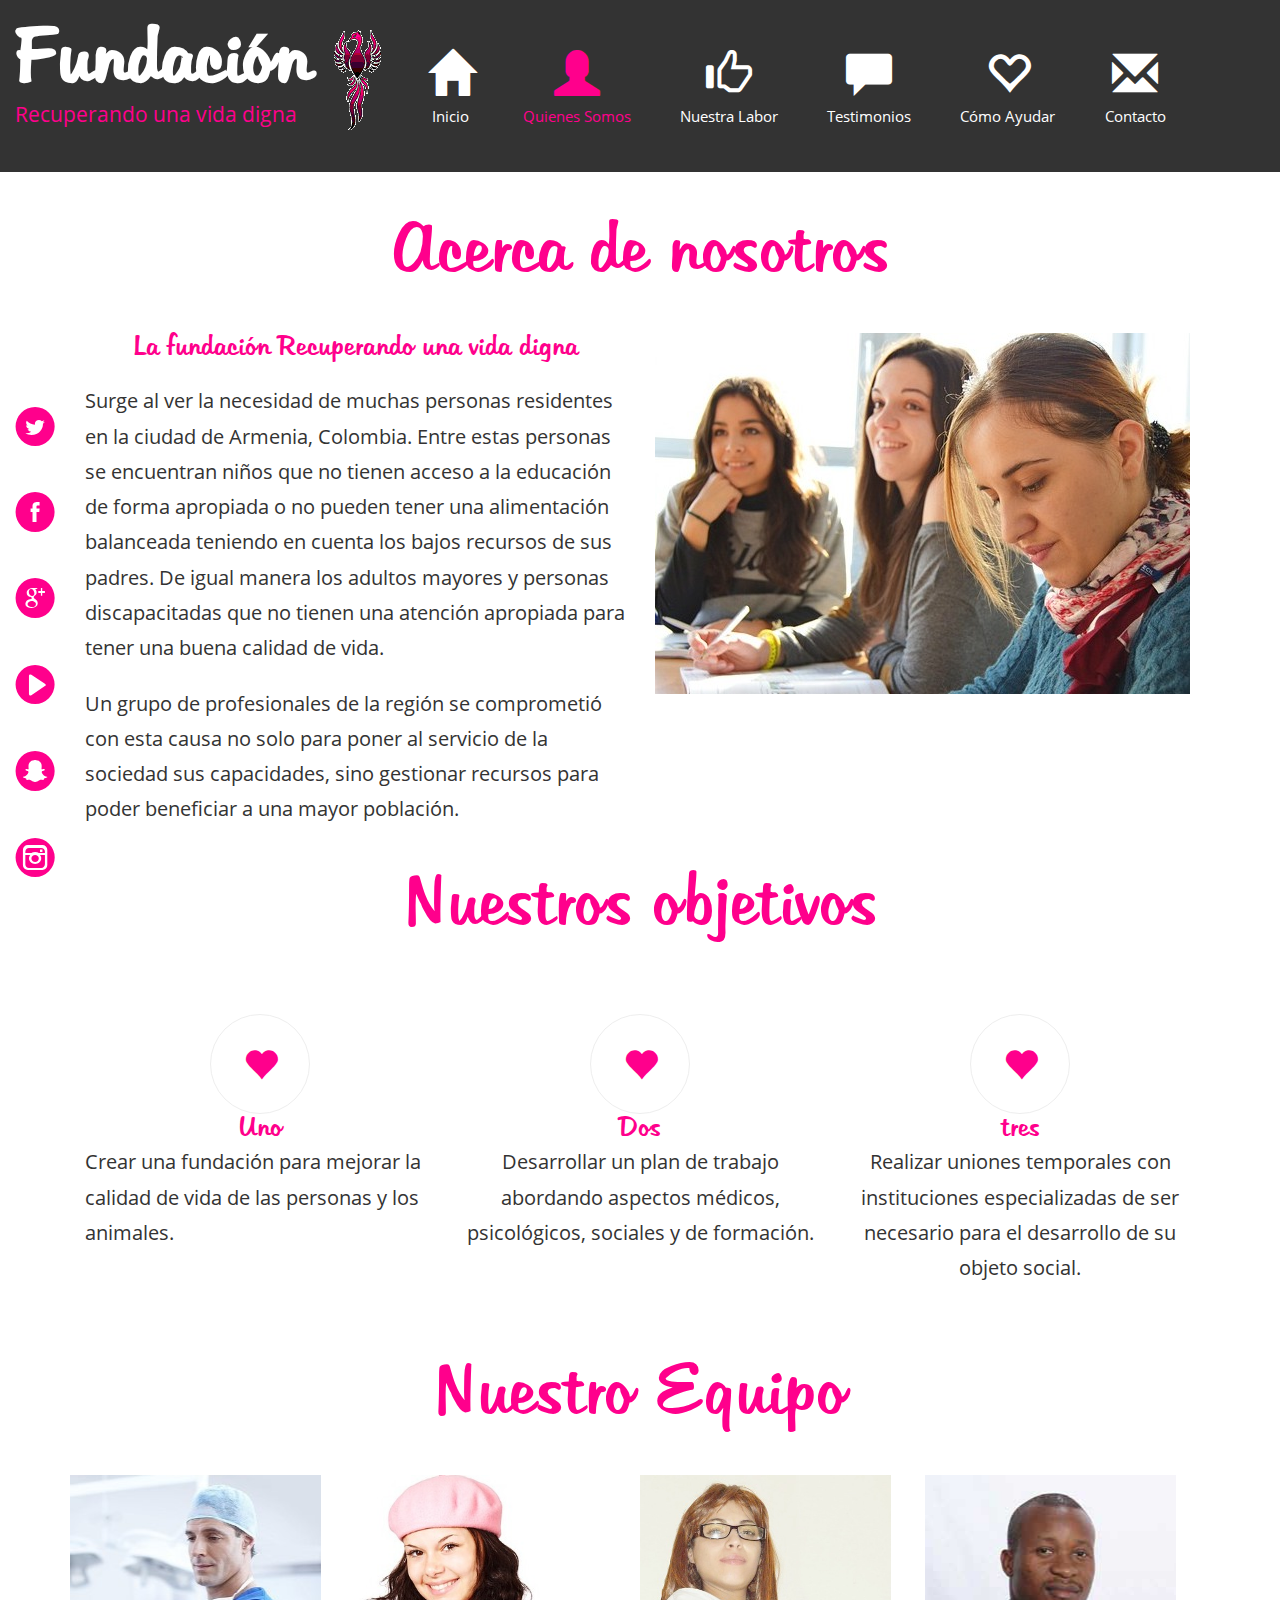
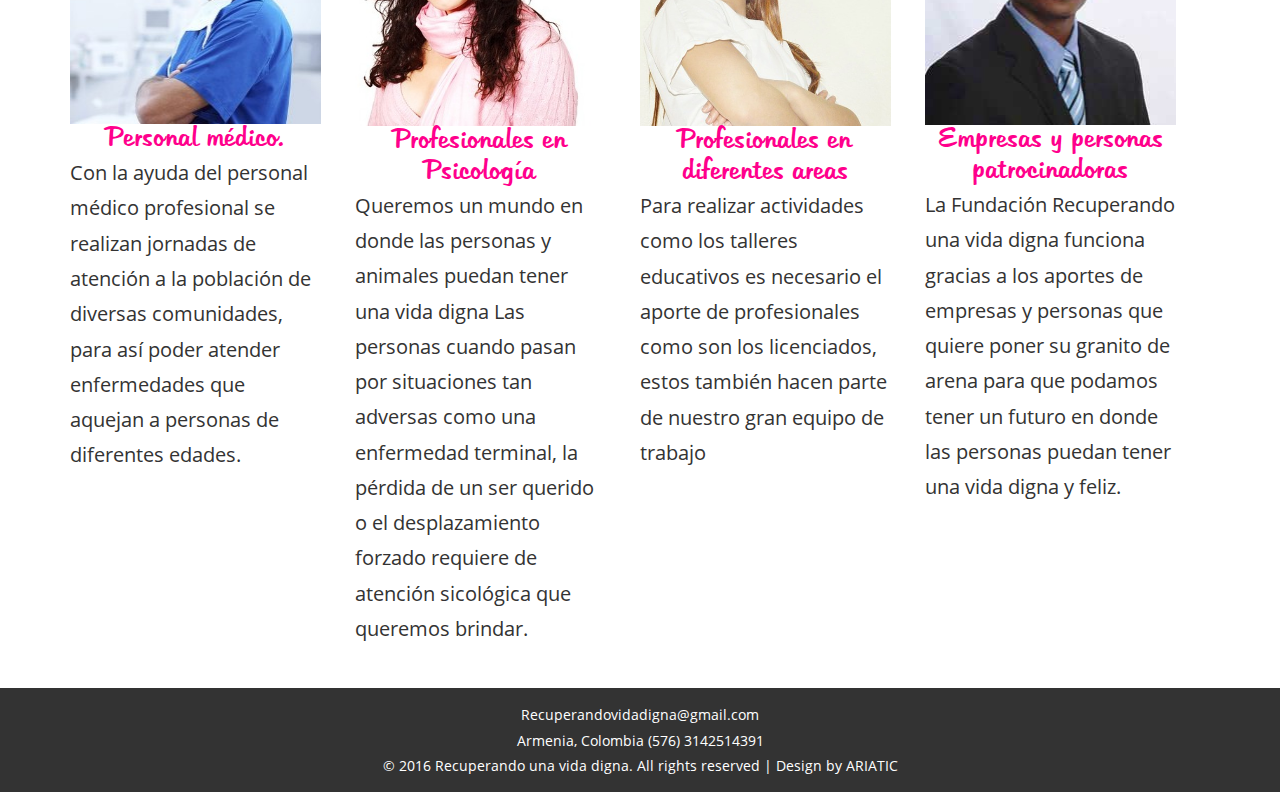
==== commit 397c3e64: "Solucion Vista Web social network" ====
--- a/PaginaWeb/about.html
+++ b/PaginaWeb/about.html
@@ -82,7 +82,7 @@
                     </div>
                 </div>
 
-</header>   
+        </header>   
         
         <!---->
         <div class="about">
@@ -97,17 +97,16 @@
                             <p>Surge al ver la necesidad de muchas personas residentes en la ciudad de Armenia, Colombia. Entre estas personas se encuentran niños que no tienen acceso a la educación de forma apropiada o no pueden tener una alimentación balanceada teniendo en cuenta los bajos recursos de sus padres. De igual manera los adultos mayores y personas discapacitadas que no tienen una atención apropiada para tener una buena calidad de vida. </p>
                             <br />
                             <p>Un grupo de profesionales de la región se comprometió con esta causa no solo para poner al servicio de la sociedad sus capacidades, sino gestionar recursos para poder beneficiar a una mayor población. </p>
-                         </div>
-                         </div>
                         </div>
+                    </div>
+                </div>
 
-                    
 
-                    <div class="col-md-6 abt-pic">
-                        <img src="images/about.jpg"class="img-responsive" alt="" />
-                    </div>
-                    <div class="clearfix"></div>
+
+                <div class="col-md-6 abt-pic">
+                    <img src="images/about.jpg" class="img-responsive" alt="" />
                 </div>
+                <div class="clearfix"></div>
                 <br />
                 <br />
                 <h1 class="tabitha"> Nuestros objetivos </h1>
@@ -117,9 +116,9 @@
                             <figure class="icon">
                                 <span class="glyphicon-icon glyphicon-heart" aria-hidden="true"></span>
                             </figure>
-                             <h5 class="tabitha2">Uno</h5>
-                                <p class="objetivos">Crear una fundación para mejorar la calidad de vida de las personas y los animales.</p>
-                            </div>
+                            <h5 class="tabitha2">Uno</h5>
+                            <p class="objetivos">Crear una fundación para mejorar la calidad de vida de las personas y los animales.</p>
+                        </div>
                     </div>
                     <div class="col-md-4 chrt_grid" style="visibility: visible; -webkit-animation-delay: 0.4s;">
                         <div class="chrty">
@@ -142,42 +141,44 @@
                     <div class="clearfix"></div>
                 </div>
                 <div class="testimonals">
-                    
-                <div class="team">
-                    <h5 class="tabitha">Nuestro Equipo</h5>
-                    <div class="team-sec">
-                        <div class="grid_4">
-                            <div class="team-grid ">
-                                <img src="images/medicos 2.jpg" alt="">
-                                <h5 class="tabitha2">Personal médico.</h5>
-                                <p> Con la ayuda del personal médico profesional se  realizan jornadas de atención a la población de diversas comunidades, para así poder atender enfermedades que aquejan a personas de diferentes edades. </p>
+
+                    <div class="team">
+                        <h5 class="tabitha">Nuestro Equipo</h5>
+                        <div class="team-sec">
+                            <div class="grid_4">
+                                <div class="team-grid ">
+                                    <img src="images/medicos 2.jpg" alt="">
+                                    <h5 class="tabitha2">Personal médico.</h5>
+                                    <p> Con la ayuda del personal médico profesional se  realizan jornadas de atención a la población de diversas comunidades, para así poder atender enfermedades que aquejan a personas de diferentes edades. </p>
+                                </div>
                             </div>
+                            <div class="grid_4">
+                                <div class="team-grid">
+                                    <img src="images/sicologo.jpg" alt="">
+                                    <h5 class="tabitha2">Profesionales en Psicología</h5>
+                                    <p> Queremos un mundo en donde las personas y animales puedan tener una vida digna Las personas cuando pasan por situaciones tan adversas como una enfermedad terminal, la pérdida de un ser querido o el desplazamiento forzado requiere de atención sicológica que queremos brindar. </p>
+                                </div>
+                            </div>
+                            <div class="grid_4 span66">
+                                <div class="team-grid">
+                                    <img src="images/profe 2.jpg" alt="">
+                                    <h5 class="tabitha2">Profesionales en diferentes areas </h5>
+                                    <p>Para realizar actividades como los talleres educativos es necesario el aporte de profesionales como son los licenciados, estos también hacen parte de nuestro gran equipo de trabajo </p>
+                                </div>
+                            </div>
+                            <div class="grid_4">
+                                <div class="team-grid">
+                                    <img src="images/t4.jpg" alt="">
+                                    <h5 class="tabitha2">Empresas y personas patrocinadoras </h5>
+                                    <p> La Fundación Recuperando una vida digna funciona gracias a los aportes de empresas y personas que quiere poner su granito de arena para que podamos tener un futuro en donde las personas puedan tener una vida digna y feliz.</p>
+                                </div>
+                            </div>
+                            <div class="clearfix"></div>
                         </div>
-                        <div class="grid_4">
-                            <div class="team-grid">
-                                <img src="images/sicologo.jpg" alt="">
-                                <h5 class="tabitha2">Profesionales en Psicología</h5>
-                                <p> Queremos un mundo en donde las personas y animales puedan tener una vida digna Las personas cuando pasan por situaciones tan adversas como una enfermedad terminal, la pérdida de un ser querido o el desplazamiento forzado requiere de atención sicológica que queremos brindar. </p>
-                            </div>
-                        </div>
-                        <div class="grid_4 span66">
-                            <div class="team-grid">
-                                <img src="images/profe 2.jpg" alt="">
-                                <h5 class="tabitha2">Profesionales en diferentes areas </h5>
-                                <p>Para realizar actividades como los talleres educativos es necesario el aporte de profesionales como son los licenciados, estos también hacen parte de nuestro gran equipo de trabajo </p>
-                            </div>
-                        </div>
-                        <div class="grid_4">
-                            <div class="team-grid">
-                                <img src="images/t4.jpg" alt="">
-                                <h5 class="tabitha2">Empresas y personas patrocinadoras </h5>
-                                <p> La Fundación Recuperando una vida digna funciona gracias a los aportes de empresas y personas que quiere poner su granito de arena para que podamos tener un futuro en donde las personas puedan tener una vida digna y feliz.</p>
-                            </div>
-                        </div>
-                        <div class="clearfix"></div>
                     </div>
                 </div>
             </div>
+
         </div>
         <!---->
         <div class="copywrite">
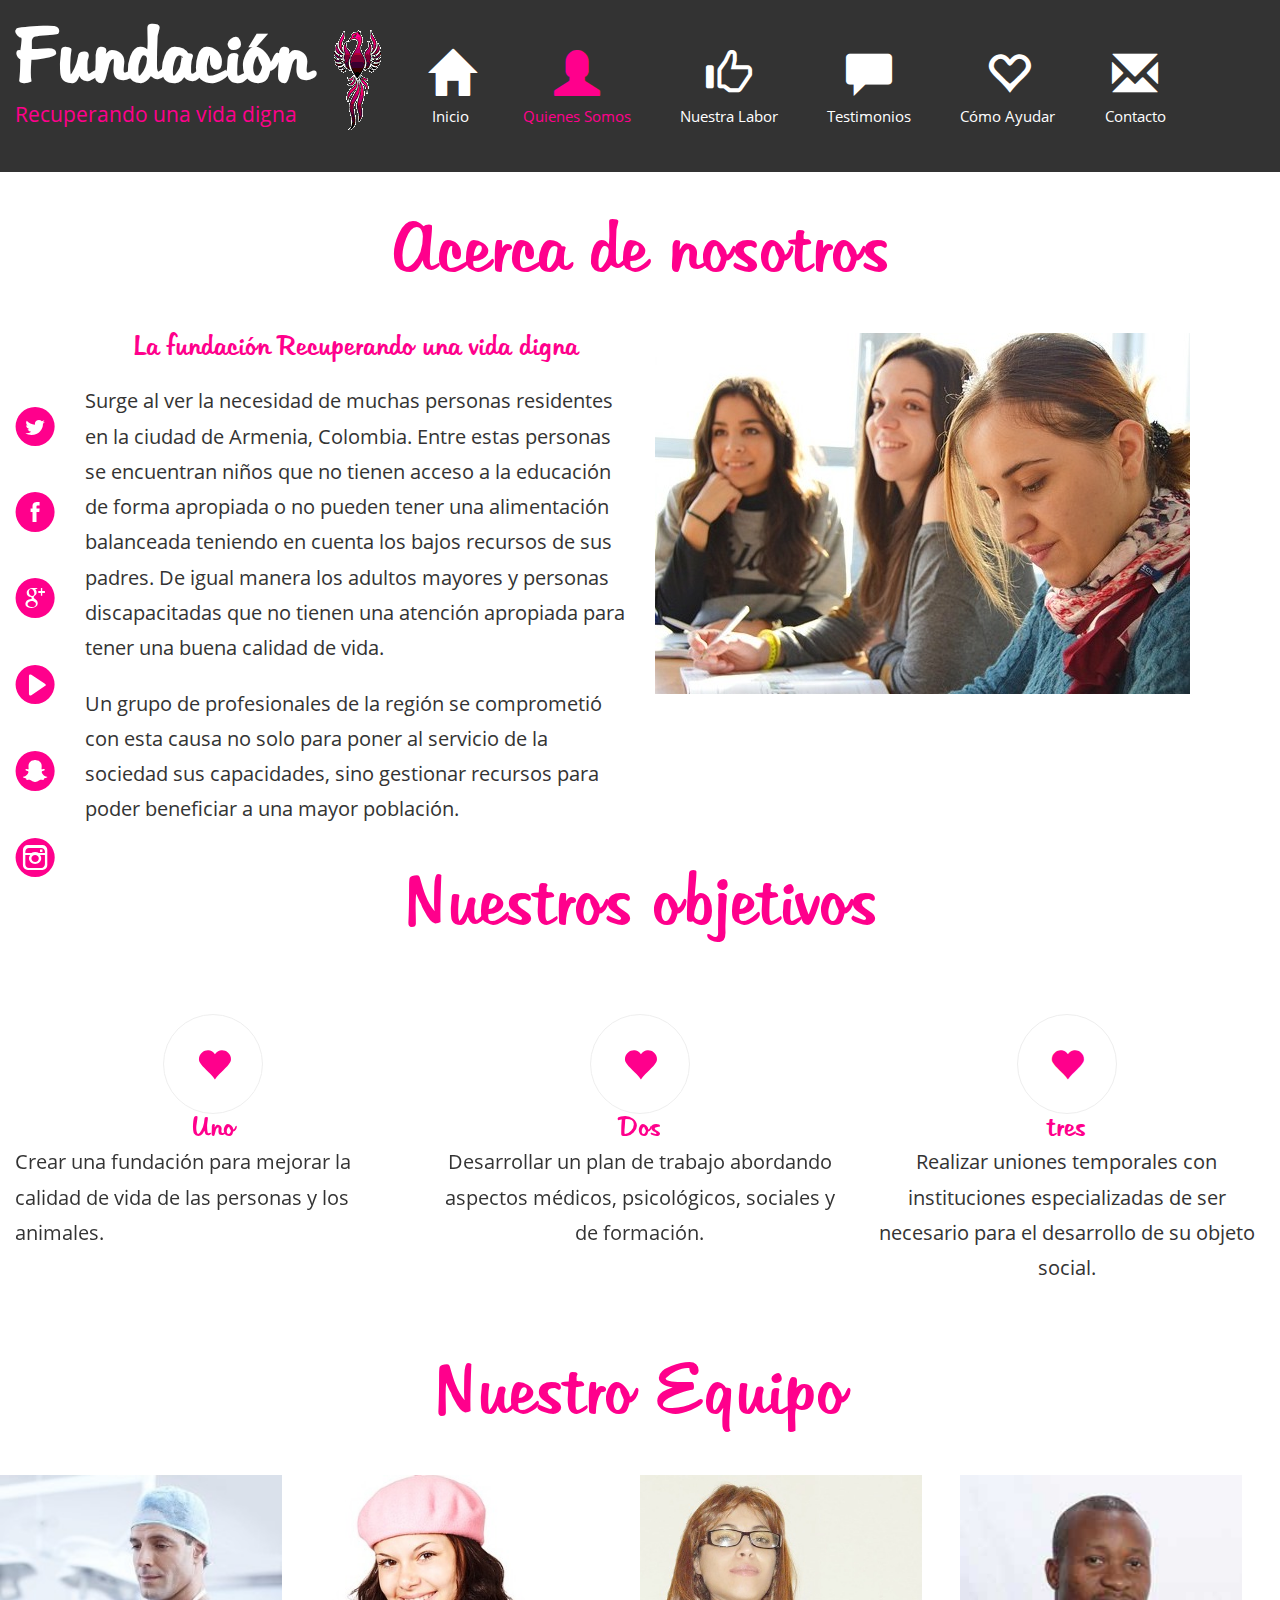
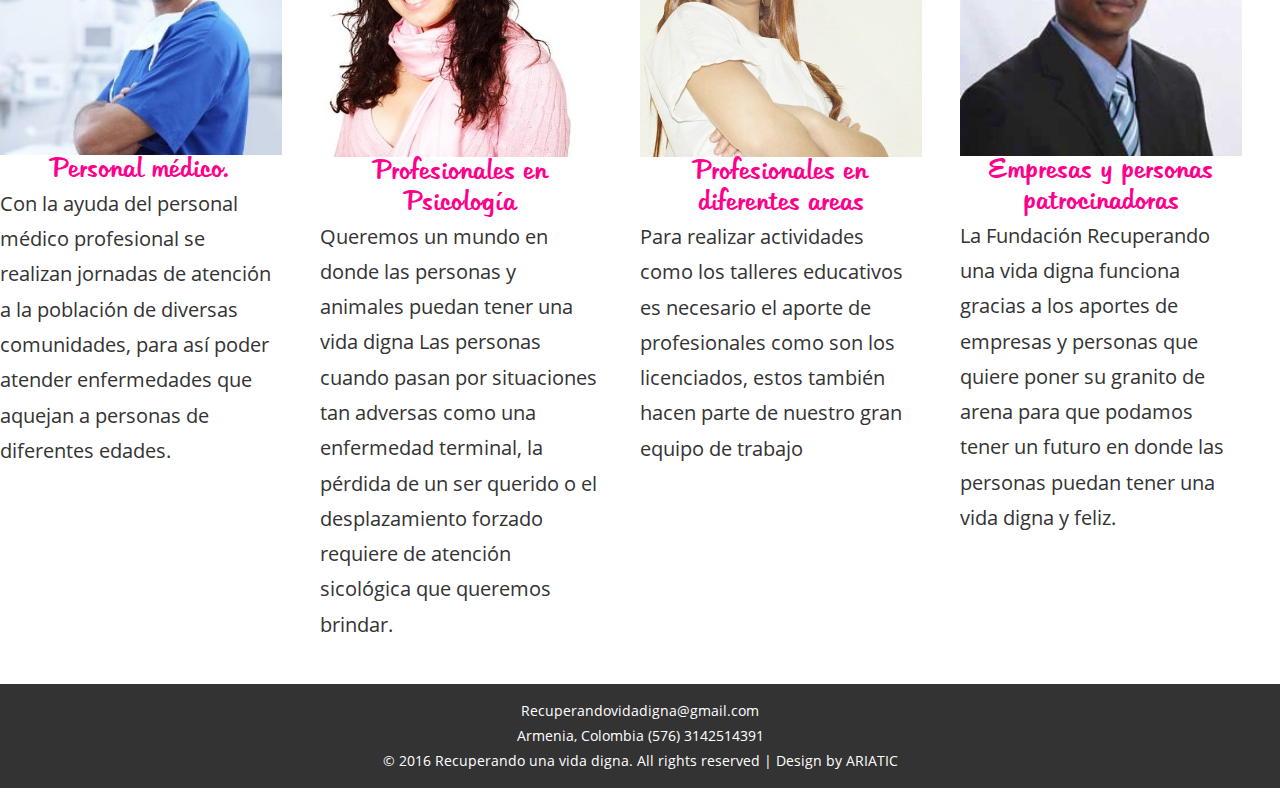
==== commit 3cf18f5c: "Revert "Merge branch 'hotfix/socialnetwork'"" ====
--- a/PaginaWeb/about.html
+++ b/PaginaWeb/about.html
@@ -82,7 +82,7 @@
                     </div>
                 </div>
 
-        </header>   
+</header>   
         
         <!---->
         <div class="about">
@@ -97,16 +97,17 @@
                             <p>Surge al ver la necesidad de muchas personas residentes en la ciudad de Armenia, Colombia. Entre estas personas se encuentran niños que no tienen acceso a la educación de forma apropiada o no pueden tener una alimentación balanceada teniendo en cuenta los bajos recursos de sus padres. De igual manera los adultos mayores y personas discapacitadas que no tienen una atención apropiada para tener una buena calidad de vida. </p>
                             <br />
                             <p>Un grupo de profesionales de la región se comprometió con esta causa no solo para poner al servicio de la sociedad sus capacidades, sino gestionar recursos para poder beneficiar a una mayor población. </p>
+                         </div>
+                         </div>
                         </div>
+
+                    
+
+                    <div class="col-md-6 abt-pic">
+                        <img src="images/about.jpg"class="img-responsive" alt="" />
                     </div>
+                    <div class="clearfix"></div>
                 </div>
-
-
-
-                <div class="col-md-6 abt-pic">
-                    <img src="images/about.jpg" class="img-responsive" alt="" />
-                </div>
-                <div class="clearfix"></div>
                 <br />
                 <br />
                 <h1 class="tabitha"> Nuestros objetivos </h1>
@@ -116,9 +117,9 @@
                             <figure class="icon">
                                 <span class="glyphicon-icon glyphicon-heart" aria-hidden="true"></span>
                             </figure>
-                            <h5 class="tabitha2">Uno</h5>
-                            <p class="objetivos">Crear una fundación para mejorar la calidad de vida de las personas y los animales.</p>
-                        </div>
+                             <h5 class="tabitha2">Uno</h5>
+                                <p class="objetivos">Crear una fundación para mejorar la calidad de vida de las personas y los animales.</p>
+                            </div>
                     </div>
                     <div class="col-md-4 chrt_grid" style="visibility: visible; -webkit-animation-delay: 0.4s;">
                         <div class="chrty">
@@ -141,44 +142,42 @@
                     <div class="clearfix"></div>
                 </div>
                 <div class="testimonals">
-
-                    <div class="team">
-                        <h5 class="tabitha">Nuestro Equipo</h5>
-                        <div class="team-sec">
-                            <div class="grid_4">
-                                <div class="team-grid ">
-                                    <img src="images/medicos 2.jpg" alt="">
-                                    <h5 class="tabitha2">Personal médico.</h5>
-                                    <p> Con la ayuda del personal médico profesional se  realizan jornadas de atención a la población de diversas comunidades, para así poder atender enfermedades que aquejan a personas de diferentes edades. </p>
-                                </div>
+                    
+                <div class="team">
+                    <h5 class="tabitha">Nuestro Equipo</h5>
+                    <div class="team-sec">
+                        <div class="grid_4">
+                            <div class="team-grid ">
+                                <img src="images/medicos 2.jpg" alt="">
+                                <h5 class="tabitha2">Personal médico.</h5>
+                                <p> Con la ayuda del personal médico profesional se  realizan jornadas de atención a la población de diversas comunidades, para así poder atender enfermedades que aquejan a personas de diferentes edades. </p>
                             </div>
-                            <div class="grid_4">
-                                <div class="team-grid">
-                                    <img src="images/sicologo.jpg" alt="">
-                                    <h5 class="tabitha2">Profesionales en Psicología</h5>
-                                    <p> Queremos un mundo en donde las personas y animales puedan tener una vida digna Las personas cuando pasan por situaciones tan adversas como una enfermedad terminal, la pérdida de un ser querido o el desplazamiento forzado requiere de atención sicológica que queremos brindar. </p>
-                                </div>
+                        </div>
+                        <div class="grid_4">
+                            <div class="team-grid">
+                                <img src="images/sicologo.jpg" alt="">
+                                <h5 class="tabitha2">Profesionales en Psicología</h5>
+                                <p> Queremos un mundo en donde las personas y animales puedan tener una vida digna Las personas cuando pasan por situaciones tan adversas como una enfermedad terminal, la pérdida de un ser querido o el desplazamiento forzado requiere de atención sicológica que queremos brindar. </p>
                             </div>
-                            <div class="grid_4 span66">
-                                <div class="team-grid">
-                                    <img src="images/profe 2.jpg" alt="">
-                                    <h5 class="tabitha2">Profesionales en diferentes areas </h5>
-                                    <p>Para realizar actividades como los talleres educativos es necesario el aporte de profesionales como son los licenciados, estos también hacen parte de nuestro gran equipo de trabajo </p>
-                                </div>
+                        </div>
+                        <div class="grid_4 span66">
+                            <div class="team-grid">
+                                <img src="images/profe 2.jpg" alt="">
+                                <h5 class="tabitha2">Profesionales en diferentes areas </h5>
+                                <p>Para realizar actividades como los talleres educativos es necesario el aporte de profesionales como son los licenciados, estos también hacen parte de nuestro gran equipo de trabajo </p>
                             </div>
-                            <div class="grid_4">
-                                <div class="team-grid">
-                                    <img src="images/t4.jpg" alt="">
-                                    <h5 class="tabitha2">Empresas y personas patrocinadoras </h5>
-                                    <p> La Fundación Recuperando una vida digna funciona gracias a los aportes de empresas y personas que quiere poner su granito de arena para que podamos tener un futuro en donde las personas puedan tener una vida digna y feliz.</p>
-                                </div>
+                        </div>
+                        <div class="grid_4">
+                            <div class="team-grid">
+                                <img src="images/t4.jpg" alt="">
+                                <h5 class="tabitha2">Empresas y personas patrocinadoras </h5>
+                                <p> La Fundación Recuperando una vida digna funciona gracias a los aportes de empresas y personas que quiere poner su granito de arena para que podamos tener un futuro en donde las personas puedan tener una vida digna y feliz.</p>
                             </div>
-                            <div class="clearfix"></div>
                         </div>
+                        <div class="clearfix"></div>
                     </div>
                 </div>
             </div>
-
         </div>
         <!---->
         <div class="copywrite">
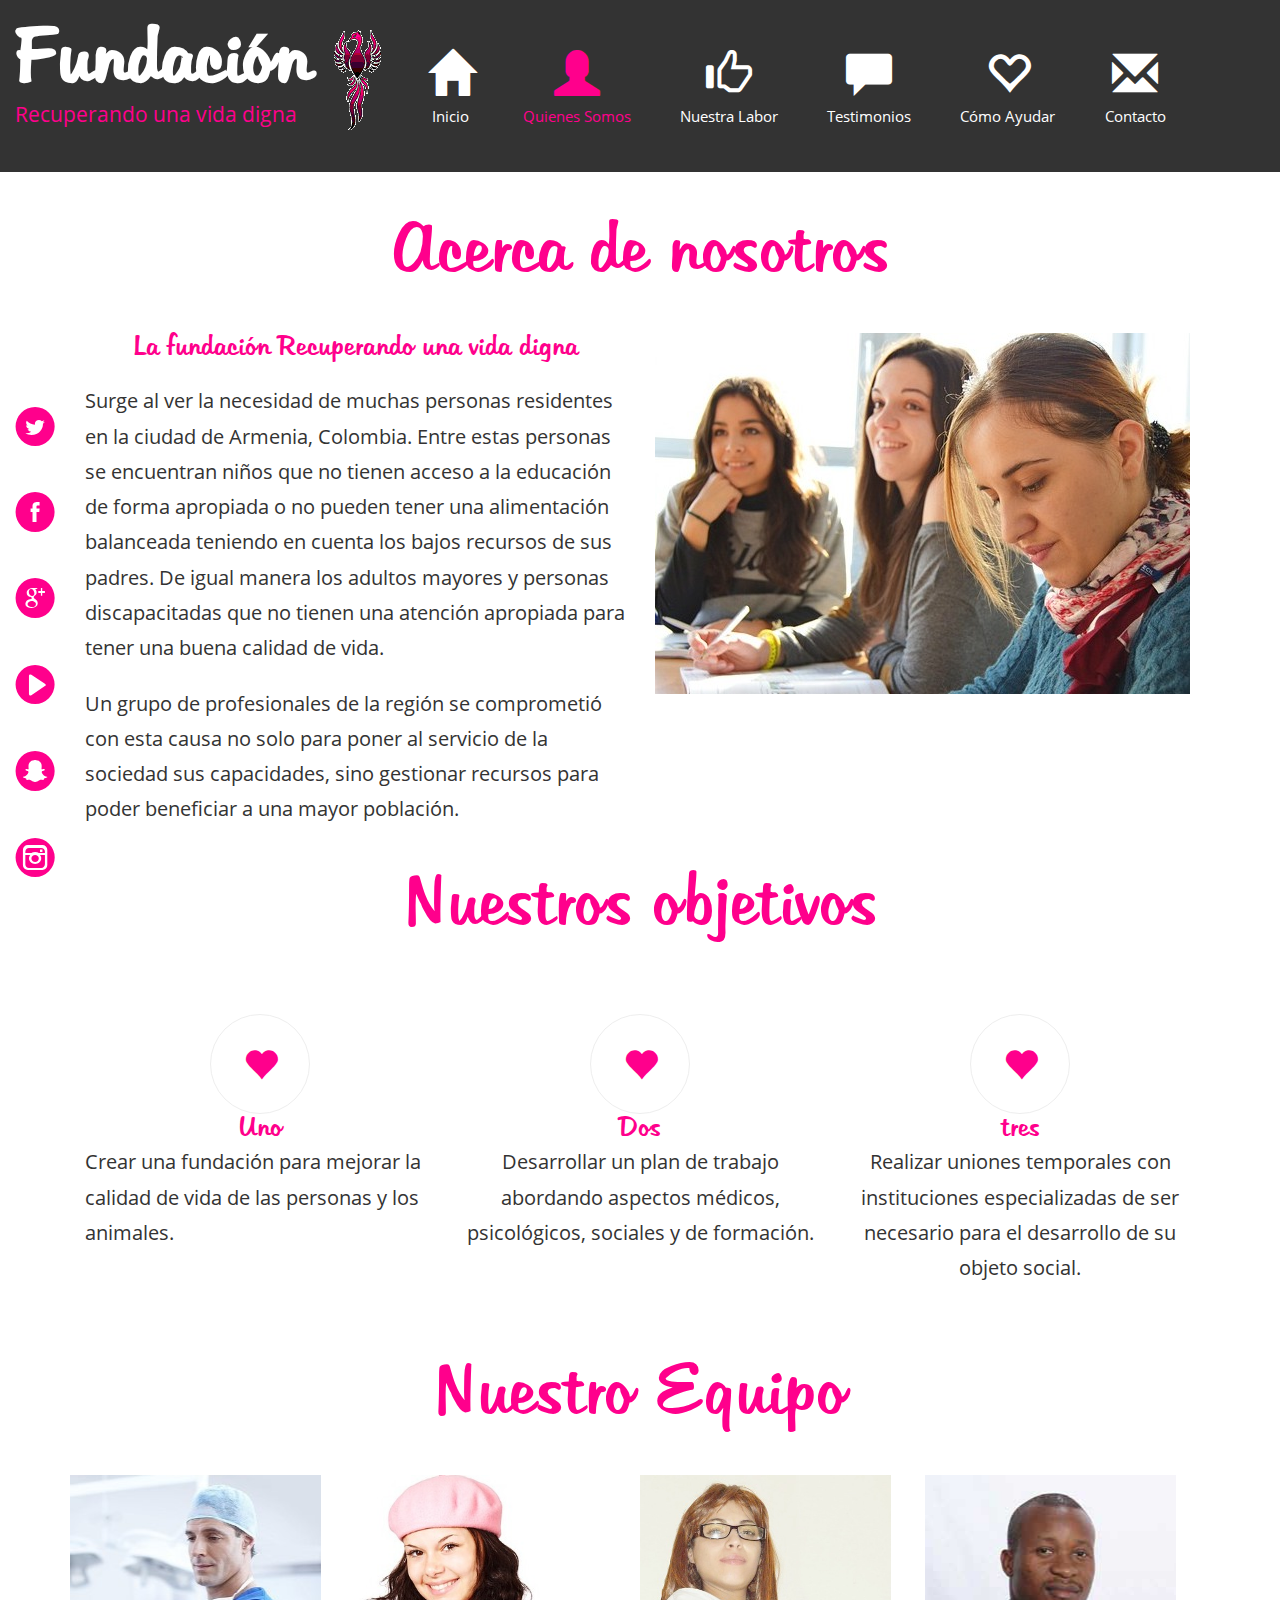
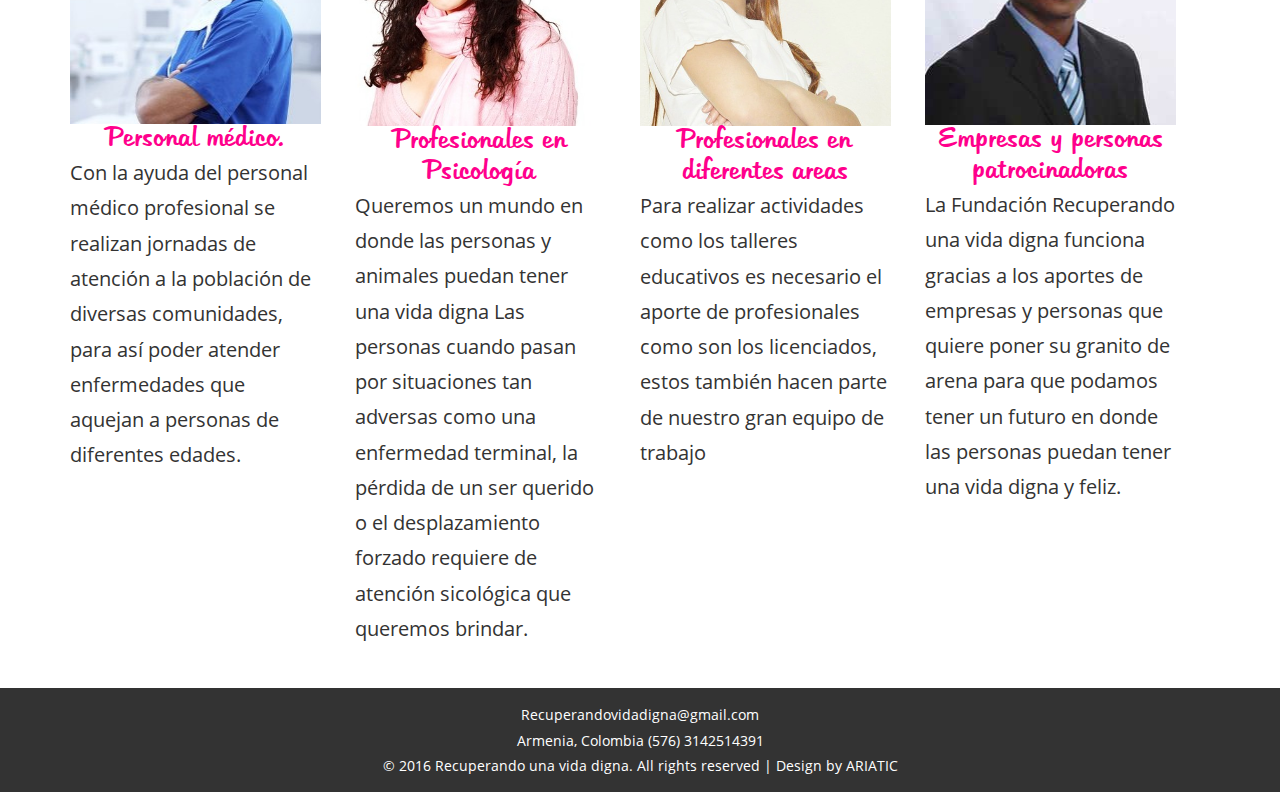
==== commit 0f7d0641: "Revert "Revert "Merge branch 'hotfix/socialnetwork'""" ====
--- a/PaginaWeb/about.html
+++ b/PaginaWeb/about.html
@@ -82,7 +82,7 @@
                     </div>
                 </div>
 
-</header>   
+        </header>   
         
         <!---->
         <div class="about">
@@ -97,17 +97,16 @@
                             <p>Surge al ver la necesidad de muchas personas residentes en la ciudad de Armenia, Colombia. Entre estas personas se encuentran niños que no tienen acceso a la educación de forma apropiada o no pueden tener una alimentación balanceada teniendo en cuenta los bajos recursos de sus padres. De igual manera los adultos mayores y personas discapacitadas que no tienen una atención apropiada para tener una buena calidad de vida. </p>
                             <br />
                             <p>Un grupo de profesionales de la región se comprometió con esta causa no solo para poner al servicio de la sociedad sus capacidades, sino gestionar recursos para poder beneficiar a una mayor población. </p>
-                         </div>
-                         </div>
                         </div>
+                    </div>
+                </div>
 
-                    
 
-                    <div class="col-md-6 abt-pic">
-                        <img src="images/about.jpg"class="img-responsive" alt="" />
-                    </div>
-                    <div class="clearfix"></div>
+
+                <div class="col-md-6 abt-pic">
+                    <img src="images/about.jpg" class="img-responsive" alt="" />
                 </div>
+                <div class="clearfix"></div>
                 <br />
                 <br />
                 <h1 class="tabitha"> Nuestros objetivos </h1>
@@ -117,9 +116,9 @@
                             <figure class="icon">
                                 <span class="glyphicon-icon glyphicon-heart" aria-hidden="true"></span>
                             </figure>
-                             <h5 class="tabitha2">Uno</h5>
-                                <p class="objetivos">Crear una fundación para mejorar la calidad de vida de las personas y los animales.</p>
-                            </div>
+                            <h5 class="tabitha2">Uno</h5>
+                            <p class="objetivos">Crear una fundación para mejorar la calidad de vida de las personas y los animales.</p>
+                        </div>
                     </div>
                     <div class="col-md-4 chrt_grid" style="visibility: visible; -webkit-animation-delay: 0.4s;">
                         <div class="chrty">
@@ -142,42 +141,44 @@
                     <div class="clearfix"></div>
                 </div>
                 <div class="testimonals">
-                    
-                <div class="team">
-                    <h5 class="tabitha">Nuestro Equipo</h5>
-                    <div class="team-sec">
-                        <div class="grid_4">
-                            <div class="team-grid ">
-                                <img src="images/medicos 2.jpg" alt="">
-                                <h5 class="tabitha2">Personal médico.</h5>
-                                <p> Con la ayuda del personal médico profesional se  realizan jornadas de atención a la población de diversas comunidades, para así poder atender enfermedades que aquejan a personas de diferentes edades. </p>
+
+                    <div class="team">
+                        <h5 class="tabitha">Nuestro Equipo</h5>
+                        <div class="team-sec">
+                            <div class="grid_4">
+                                <div class="team-grid ">
+                                    <img src="images/medicos 2.jpg" alt="">
+                                    <h5 class="tabitha2">Personal médico.</h5>
+                                    <p> Con la ayuda del personal médico profesional se  realizan jornadas de atención a la población de diversas comunidades, para así poder atender enfermedades que aquejan a personas de diferentes edades. </p>
+                                </div>
                             </div>
+                            <div class="grid_4">
+                                <div class="team-grid">
+                                    <img src="images/sicologo.jpg" alt="">
+                                    <h5 class="tabitha2">Profesionales en Psicología</h5>
+                                    <p> Queremos un mundo en donde las personas y animales puedan tener una vida digna Las personas cuando pasan por situaciones tan adversas como una enfermedad terminal, la pérdida de un ser querido o el desplazamiento forzado requiere de atención sicológica que queremos brindar. </p>
+                                </div>
+                            </div>
+                            <div class="grid_4 span66">
+                                <div class="team-grid">
+                                    <img src="images/profe 2.jpg" alt="">
+                                    <h5 class="tabitha2">Profesionales en diferentes areas </h5>
+                                    <p>Para realizar actividades como los talleres educativos es necesario el aporte de profesionales como son los licenciados, estos también hacen parte de nuestro gran equipo de trabajo </p>
+                                </div>
+                            </div>
+                            <div class="grid_4">
+                                <div class="team-grid">
+                                    <img src="images/t4.jpg" alt="">
+                                    <h5 class="tabitha2">Empresas y personas patrocinadoras </h5>
+                                    <p> La Fundación Recuperando una vida digna funciona gracias a los aportes de empresas y personas que quiere poner su granito de arena para que podamos tener un futuro en donde las personas puedan tener una vida digna y feliz.</p>
+                                </div>
+                            </div>
+                            <div class="clearfix"></div>
                         </div>
-                        <div class="grid_4">
-                            <div class="team-grid">
-                                <img src="images/sicologo.jpg" alt="">
-                                <h5 class="tabitha2">Profesionales en Psicología</h5>
-                                <p> Queremos un mundo en donde las personas y animales puedan tener una vida digna Las personas cuando pasan por situaciones tan adversas como una enfermedad terminal, la pérdida de un ser querido o el desplazamiento forzado requiere de atención sicológica que queremos brindar. </p>
-                            </div>
-                        </div>
-                        <div class="grid_4 span66">
-                            <div class="team-grid">
-                                <img src="images/profe 2.jpg" alt="">
-                                <h5 class="tabitha2">Profesionales en diferentes areas </h5>
-                                <p>Para realizar actividades como los talleres educativos es necesario el aporte de profesionales como son los licenciados, estos también hacen parte de nuestro gran equipo de trabajo </p>
-                            </div>
-                        </div>
-                        <div class="grid_4">
-                            <div class="team-grid">
-                                <img src="images/t4.jpg" alt="">
-                                <h5 class="tabitha2">Empresas y personas patrocinadoras </h5>
-                                <p> La Fundación Recuperando una vida digna funciona gracias a los aportes de empresas y personas que quiere poner su granito de arena para que podamos tener un futuro en donde las personas puedan tener una vida digna y feliz.</p>
-                            </div>
-                        </div>
-                        <div class="clearfix"></div>
                     </div>
                 </div>
             </div>
+
         </div>
         <!---->
         <div class="copywrite">
